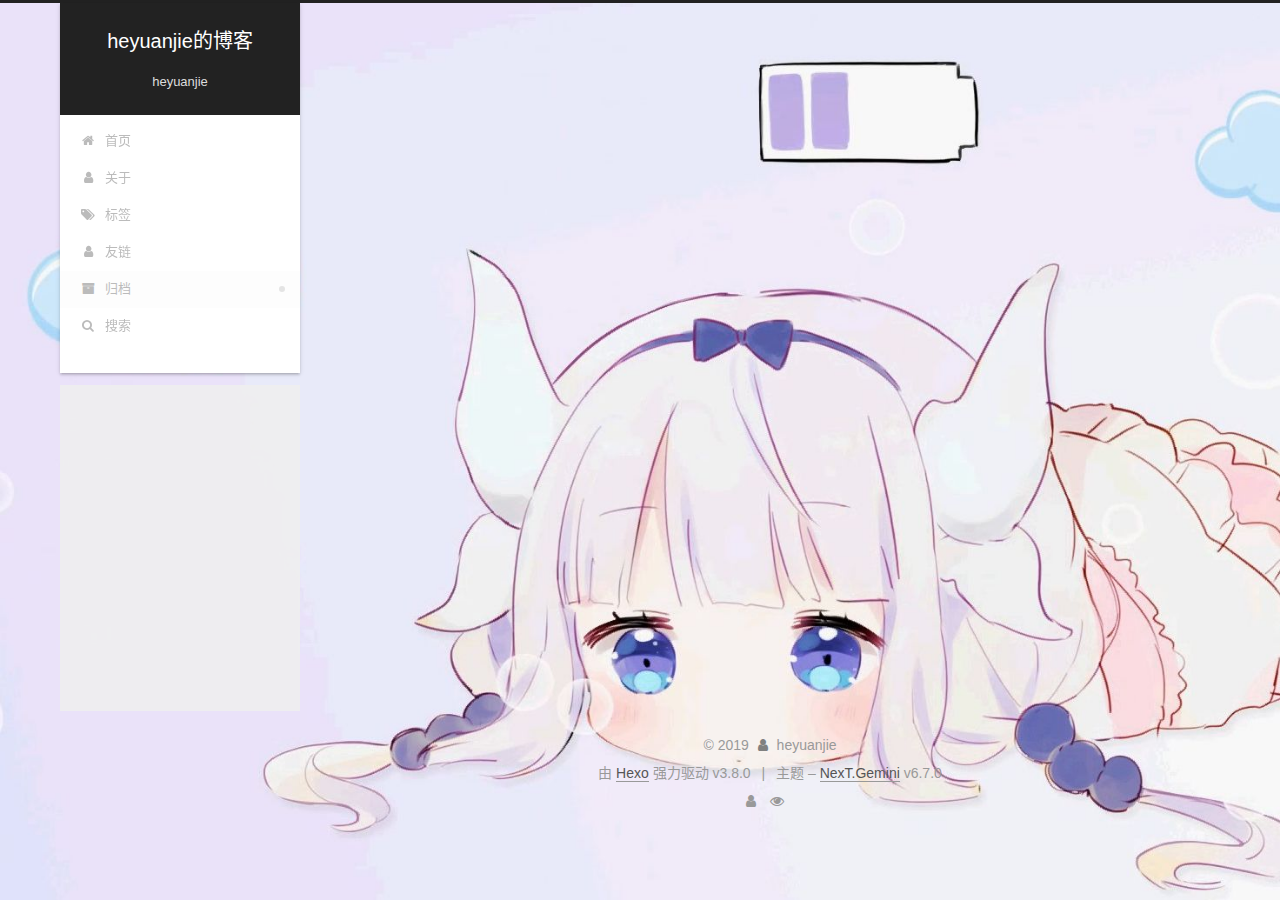
==== archives/index.html @ 7e14db11 "Site updated: 2019-04-03 15:08:35" ====
<!DOCTYPE html>












  


<html class="theme-next gemini use-motion" lang="zh-CN">
<head><meta name="generator" content="Hexo 3.8.0">
  <meta charset="UTF-8">
<meta http-equiv="X-UA-Compatible" content="IE=edge">
<meta name="viewport" content="width=device-width, initial-scale=1, maximum-scale=2">
<meta name="theme-color" content="#222">


























<link rel="stylesheet" href="/lib/font-awesome/css/font-awesome.min.css?v=4.6.2">

<link rel="stylesheet" href="/css/main.css?v=6.7.0">


  <link rel="apple-touch-icon" sizes="180x180" href="/images/apple-touch-icon-next.png?v=6.7.0">


  <link rel="icon" type="image/png" sizes="32x32" href="/images/39.jpg?v=6.7.0">


  <link rel="icon" type="image/png" sizes="16x16" href="/images/39.jpg?v=6.7.0">


  <link rel="mask-icon" href="/images/logo.svg?v=6.7.0" color="#222">







<script id="hexo.configurations">
  var NexT = window.NexT || {};
  var CONFIG = {
    root: '/',
    scheme: 'Gemini',
    version: '6.7.0',
    sidebar: {"position":"left","display":"post","offset":12,"b2t":true,"scrollpercent":true,"onmobile":false},
    fancybox: false,
    fastclick: false,
    lazyload: false,
    tabs: true,
    motion: {"enable":true,"async":false,"transition":{"post_block":"fadeIn","post_header":"slideDownIn","post_body":"slideDownIn","coll_header":"slideLeftIn","sidebar":"slideUpIn"}},
    algolia: {
      applicationID: '',
      apiKey: '',
      indexName: '',
      hits: {"per_page":10},
      labels: {"input_placeholder":"Search for Posts","hits_empty":"We didn't find any results for the search: ${query}","hits_stats":"${hits} results found in ${time} ms"}
    }
  };
</script>


  




  <meta property="og:type" content="website">
<meta property="og:title" content="heyuanjie的博客">
<meta property="og:url" content="http://yoursite.com/archives/index.html">
<meta property="og:site_name" content="heyuanjie的博客">
<meta property="og:locale" content="zh-CN">
<meta name="twitter:card" content="summary">
<meta name="twitter:title" content="heyuanjie的博客">






  <link rel="canonical" href="http://yoursite.com/archives/">



<script id="page.configurations">
  CONFIG.page = {
    sidebar: "",
  };
</script>

  <title>归档 | heyuanjie的博客</title>
  












  <noscript>
  <style>
  .use-motion .motion-element,
  .use-motion .brand,
  .use-motion .menu-item,
  .sidebar-inner,
  .use-motion .post-block,
  .use-motion .pagination,
  .use-motion .comments,
  .use-motion .post-header,
  .use-motion .post-body,
  .use-motion .collection-title { opacity: initial; }

  .use-motion .logo,
  .use-motion .site-title,
  .use-motion .site-subtitle {
    opacity: initial;
    top: initial;
  }

  .use-motion .logo-line-before i { left: initial; }
  .use-motion .logo-line-after i { right: initial; }
  </style>
</noscript>

</head>

<body itemscope itemtype="http://schema.org/WebPage" lang="zh-CN">

  
  
    
  

  <div class="container sidebar-position-left page-archive">
    <div class="headband"></div>

    <header id="header" class="header" itemscope itemtype="http://schema.org/WPHeader">
      <div class="header-inner"><div class="site-brand-wrapper">
  <div class="site-meta">
    

    <div class="custom-logo-site-title">
      <a href="/" class="brand" rel="start">
        <span class="logo-line-before"><i></i></span>
        <span class="site-title">heyuanjie的博客</span>
        <span class="logo-line-after"><i></i></span>
      </a>
    </div>
    
      
        <p class="site-subtitle">heyuanjie</p>
      
    
    
  </div>

  <div class="site-nav-toggle">
    <button aria-label="切换导航栏">
      <span class="btn-bar"></span>
      <span class="btn-bar"></span>
      <span class="btn-bar"></span>
    </button>
  </div>
</div>



<nav class="site-nav">
  
    <ul id="menu" class="menu">
      
        
        
        
          
          <li class="menu-item menu-item-home">

    
    
    
      
    

    

    <a href="/" rel="section"><i class="menu-item-icon fa fa-fw fa-home"></i> <br>首页</a>

  </li>
        
        
        
          
          <li class="menu-item menu-item-about">

    
    
    
      
    

    

    <a href="/about/" rel="section"><i class="menu-item-icon fa fa-fw fa-user"></i> <br>关于</a>

  </li>
        
        
        
          
          <li class="menu-item menu-item-tags">

    
    
    
      
    

    

    <a href="/tags/" rel="section"><i class="menu-item-icon fa fa-fw fa-tags"></i> <br>标签</a>

  </li>
        
        
        
          
          <li class="menu-item menu-item-友链">

    
    
    
      
    

    

    <a href="/friends/" rel="section"><i class="menu-item-icon fa fa-fw fa-user"></i> <br>友链</a>

  </li>
        
        
        
          
          <li class="menu-item menu-item-archives menu-item-active">

    
    
    
      
    

    

    <a href="/archives/" rel="section"><i class="menu-item-icon fa fa-fw fa-archive"></i> <br>归档</a>

  </li>

      
      
        <li class="menu-item menu-item-search">
          
            <a href="javascript:;" class="popup-trigger">
          
            
              <i class="menu-item-icon fa fa-search fa-fw"></i> <br>搜索</a>
        </li>
      
    </ul>
  

  

  
    <div class="site-search">
      
  <div class="popup search-popup local-search-popup">
  <div class="local-search-header clearfix">
    <span class="search-icon">
      <i class="fa fa-search"></i>
    </span>
    <span class="popup-btn-close">
      <i class="fa fa-times-circle"></i>
    </span>
    <div class="local-search-input-wrapper">
      <input autocomplete="off" placeholder="搜索..." spellcheck="false" type="text" id="local-search-input">
    </div>
  </div>
  <div id="local-search-result"></div>
</div>



    </div>
  
</nav>



  



</div>
    </header>

    


    <main id="main" class="main">
      <div class="main-inner">
        <div class="content-wrap">
          
            

    
    
      
      
    
      
      
    
      
      
    
      
      
    
      
      
    
    

  


          
          <div id="content" class="content">
            

  
  
  
  <div class="post-block archive">
    <div id="posts" class="posts-collapse">
      <span class="archive-move-on"></span>

      
      <span class="archive-page-counter">
        
        
        
          
        
        嗯..! 目前共计 1 篇日志。 继续努力。
      </span>
      

      

        
        
        

        
          
          <div class="collection-title">
            <h1 class="archive-year" id="archive-year-2019">2019</h1>
          </div>
        
        

        

  <article class="post post-type-normal" itemscope itemtype="http://schema.org/Article">
    <header class="post-header">

      <h2 class="post-title">
        
          <a class="post-title-link" href="/2019/04/03/洛谷P1357花园/" itemprop="url">
            
              <span itemprop="name">洛谷P1357花园</span>
            
          </a>
        
      </h2>

      <div class="post-meta">
        <time class="post-time" itemprop="dateCreated" datetime="2019-04-03T14:45:30+08:00" content="2019-04-03">
          04-03
        </time>
      </div>

    </header>
  </article>



      

    </div>
  </div>
  
  
  

  



          </div>
          

        </div>
        
          
  
  <div class="sidebar-toggle">
    <div class="sidebar-toggle-line-wrap">
      <span class="sidebar-toggle-line sidebar-toggle-line-first"></span>
      <span class="sidebar-toggle-line sidebar-toggle-line-middle"></span>
      <span class="sidebar-toggle-line sidebar-toggle-line-last"></span>
    </div>
  </div>

  <aside id="sidebar" class="sidebar">
    
    <div class="sidebar-inner">

      

      

      <div class="site-overview-wrap sidebar-panel sidebar-panel-active">
        <div class="site-overview">
          <div class="site-author motion-element" itemprop="author" itemscope itemtype="http://schema.org/Person">
            
              <img class="site-author-image" itemprop="image" src="/images/39.jpg" alt="heyuanjie">
            
              <p class="site-author-name" itemprop="name">heyuanjie</p>
              <p class="site-description motion-element" itemprop="description"></p>
          </div>

          
            <nav class="site-state motion-element">
              
                <div class="site-state-item site-state-posts">
                
                  <a href="/archives/">
                
                    <span class="site-state-item-count">1</span>
                    <span class="site-state-item-name">日志</span>
                  </a>
                </div>
              

              

              
            </nav>
          

          

          
            <div class="links-of-author motion-element">
              
                <span class="links-of-author-item">
                  
                  
                    
                  
                  
                    
                  
                  <a href="https://github.com/heyuanjie" title="GitHub &rarr; https://github.com/heyuanjie" rel="noopener" target="_blank"><i class="fa fa-fw fa-github"></i>GitHub</a>
                </span>
              
                <span class="links-of-author-item">
                  
                  
                    
                  
                  
                    
                  
                  <a href="https://www.luogu.org/space/show?uid=54260" title="luogu &rarr; https://www.luogu.org/space/show?uid=54260" rel="noopener" target="_blank"><i class="fa fa-fw fa-globe"></i>luogu</a>
                </span>
              
            </div>
          

          

          
          

          
            
          
          

        </div>
      </div>

      

      
        <div class="back-to-top">
          <i class="fa fa-arrow-up"></i>
          
            <span id="scrollpercent"><span>0</span>%</span>
          
        </div>
      

    </div>
  </aside>


        
      </div>
    </main>

    <footer id="footer" class="footer">
      <div class="footer-inner">
        <div class="copyright">&copy; <span itemprop="copyrightYear">2019</span>
  <span class="with-love" id="animate">
    <i class="fa fa-user"></i>
  </span>
  <span class="author" itemprop="copyrightHolder">heyuanjie</span>

  

  
</div>


  <div class="powered-by">由 <a href="https://hexo.io" class="theme-link" rel="noopener" target="_blank">Hexo</a> 强力驱动 v3.8.0</div>



  <span class="post-meta-divider">|</span>



  <div class="theme-info">主题 – <a href="https://theme-next.org" class="theme-link" rel="noopener" target="_blank">NexT.Gemini</a> v6.7.0</div>




        
<div class="busuanzi-count">
  <script async src="https://busuanzi.ibruce.info/busuanzi/2.3/busuanzi.pure.mini.js"></script>

  
    <span class="site-uv" title="总访客量">
      <i class="fa fa-user"></i>
      <span class="busuanzi-value" id="busuanzi_value_site_uv"></span>
    </span>
  

  
    <span class="site-pv" title="总访问量">
      <i class="fa fa-eye"></i>
      <span class="busuanzi-value" id="busuanzi_value_site_pv"></span>
    </span>
  
</div>









        
      </div>
    </footer>

    

    

    

    
  </div>

  

<script>
  if (Object.prototype.toString.call(window.Promise) !== '[object Function]') {
    window.Promise = null;
  }
</script>


























  
  <script src="/lib/jquery/index.js?v=2.1.3"></script>

  
  <script src="/lib/velocity/velocity.min.js?v=1.2.1"></script>

  
  <script src="/lib/velocity/velocity.ui.min.js?v=1.2.1"></script>


  


  <script src="/js/src/utils.js?v=6.7.0"></script>

  <script src="/js/src/motion.js?v=6.7.0"></script>



  
  


  <script src="/js/src/affix.js?v=6.7.0"></script>

  <script src="/js/src/schemes/pisces.js?v=6.7.0"></script>



  

  


  <script src="/js/src/bootstrap.js?v=6.7.0"></script>



  



  











  

  <script>
    // Popup Window;
    var isfetched = false;
    var isXml = true;
    // Search DB path;
    var search_path = "search.xml";
    if (search_path.length === 0) {
      search_path = "search.xml";
    } else if (/json$/i.test(search_path)) {
      isXml = false;
    }
    var path = "/" + search_path;
    // monitor main search box;

    var onPopupClose = function (e) {
      $('.popup').hide();
      $('#local-search-input').val('');
      $('.search-result-list').remove();
      $('#no-result').remove();
      $(".local-search-pop-overlay").remove();
      $('body').css('overflow', '');
    }

    function proceedsearch() {
      $("body")
        .append('<div class="search-popup-overlay local-search-pop-overlay"></div>')
        .css('overflow', 'hidden');
      $('.search-popup-overlay').click(onPopupClose);
      $('.popup').toggle();
      var $localSearchInput = $('#local-search-input');
      $localSearchInput.attr("autocapitalize", "none");
      $localSearchInput.attr("autocorrect", "off");
      $localSearchInput.focus();
    }

    // search function;
    var searchFunc = function(path, search_id, content_id) {
      'use strict';

      // start loading animation
      $("body")
        .append('<div class="search-popup-overlay local-search-pop-overlay">' +
          '<div id="search-loading-icon">' +
          '<i class="fa fa-spinner fa-pulse fa-5x fa-fw"></i>' +
          '</div>' +
          '</div>')
        .css('overflow', 'hidden');
      $("#search-loading-icon").css('margin', '20% auto 0 auto').css('text-align', 'center');

      

      $.ajax({
        url: path,
        dataType: isXml ? "xml" : "json",
        async: true,
        success: function(res) {
          // get the contents from search data
          isfetched = true;
          $('.popup').detach().appendTo('.header-inner');
          var datas = isXml ? $("entry", res).map(function() {
            return {
              title: $("title", this).text(),
              content: $("content",this).text(),
              url: $("url" , this).text()
            };
          }).get() : res;
          var input = document.getElementById(search_id);
          var resultContent = document.getElementById(content_id);
          var inputEventFunction = function() {
            var searchText = input.value.trim().toLowerCase();
            var keywords = searchText.split(/[\s\-]+/);
            if (keywords.length > 1) {
              keywords.push(searchText);
            }
            var resultItems = [];
            if (searchText.length > 0) {
              // perform local searching
              datas.forEach(function(data) {
                var isMatch = false;
                var hitCount = 0;
                var searchTextCount = 0;
                var title = data.title.trim();
                var titleInLowerCase = title.toLowerCase();
                var content = data.content.trim().replace(/<[^>]+>/g,"");
                
                var contentInLowerCase = content.toLowerCase();
                var articleUrl = decodeURIComponent(data.url).replace(/\/{2,}/g, '/');
                var indexOfTitle = [];
                var indexOfContent = [];
                // only match articles with not empty titles
                if(title != '') {
                  keywords.forEach(function(keyword) {
                    function getIndexByWord(word, text, caseSensitive) {
                      var wordLen = word.length;
                      if (wordLen === 0) {
                        return [];
                      }
                      var startPosition = 0, position = [], index = [];
                      if (!caseSensitive) {
                        text = text.toLowerCase();
                        word = word.toLowerCase();
                      }
                      while ((position = text.indexOf(word, startPosition)) > -1) {
                        index.push({position: position, word: word});
                        startPosition = position + wordLen;
                      }
                      return index;
                    }

                    indexOfTitle = indexOfTitle.concat(getIndexByWord(keyword, titleInLowerCase, false));
                    indexOfContent = indexOfContent.concat(getIndexByWord(keyword, contentInLowerCase, false));
                  });
                  if (indexOfTitle.length > 0 || indexOfContent.length > 0) {
                    isMatch = true;
                    hitCount = indexOfTitle.length + indexOfContent.length;
                  }
                }

                // show search results

                if (isMatch) {
                  // sort index by position of keyword

                  [indexOfTitle, indexOfContent].forEach(function (index) {
                    index.sort(function (itemLeft, itemRight) {
                      if (itemRight.position !== itemLeft.position) {
                        return itemRight.position - itemLeft.position;
                      } else {
                        return itemLeft.word.length - itemRight.word.length;
                      }
                    });
                  });

                  // merge hits into slices

                  function mergeIntoSlice(text, start, end, index) {
                    var item = index[index.length - 1];
                    var position = item.position;
                    var word = item.word;
                    var hits = [];
                    var searchTextCountInSlice = 0;
                    while (position + word.length <= end && index.length != 0) {
                      if (word === searchText) {
                        searchTextCountInSlice++;
                      }
                      hits.push({position: position, length: word.length});
                      var wordEnd = position + word.length;

                      // move to next position of hit

                      index.pop();
                      while (index.length != 0) {
                        item = index[index.length - 1];
                        position = item.position;
                        word = item.word;
                        if (wordEnd > position) {
                          index.pop();
                        } else {
                          break;
                        }
                      }
                    }
                    searchTextCount += searchTextCountInSlice;
                    return {
                      hits: hits,
                      start: start,
                      end: end,
                      searchTextCount: searchTextCountInSlice
                    };
                  }

                  var slicesOfTitle = [];
                  if (indexOfTitle.length != 0) {
                    slicesOfTitle.push(mergeIntoSlice(title, 0, title.length, indexOfTitle));
                  }

                  var slicesOfContent = [];
                  while (indexOfContent.length != 0) {
                    var item = indexOfContent[indexOfContent.length - 1];
                    var position = item.position;
                    var word = item.word;
                    // cut out 100 characters
                    var start = position - 20;
                    var end = position + 80;
                    if(start < 0){
                      start = 0;
                    }
                    if (end < position + word.length) {
                      end = position + word.length;
                    }
                    if(end > content.length){
                      end = content.length;
                    }
                    slicesOfContent.push(mergeIntoSlice(content, start, end, indexOfContent));
                  }

                  // sort slices in content by search text's count and hits' count

                  slicesOfContent.sort(function (sliceLeft, sliceRight) {
                    if (sliceLeft.searchTextCount !== sliceRight.searchTextCount) {
                      return sliceRight.searchTextCount - sliceLeft.searchTextCount;
                    } else if (sliceLeft.hits.length !== sliceRight.hits.length) {
                      return sliceRight.hits.length - sliceLeft.hits.length;
                    } else {
                      return sliceLeft.start - sliceRight.start;
                    }
                  });

                  // select top N slices in content

                  var upperBound = parseInt('1');
                  if (upperBound >= 0) {
                    slicesOfContent = slicesOfContent.slice(0, upperBound);
                  }

                  // highlight title and content

                  function highlightKeyword(text, slice) {
                    var result = '';
                    var prevEnd = slice.start;
                    slice.hits.forEach(function (hit) {
                      result += text.substring(prevEnd, hit.position);
                      var end = hit.position + hit.length;
                      result += '<b class="search-keyword">' + text.substring(hit.position, end) + '</b>';
                      prevEnd = end;
                    });
                    result += text.substring(prevEnd, slice.end);
                    return result;
                  }

                  var resultItem = '';

                  if (slicesOfTitle.length != 0) {
                    resultItem += "<li><a href='" + articleUrl + "' class='search-result-title'>" + highlightKeyword(title, slicesOfTitle[0]) + "</a>";
                  } else {
                    resultItem += "<li><a href='" + articleUrl + "' class='search-result-title'>" + title + "</a>";
                  }

                  slicesOfContent.forEach(function (slice) {
                    resultItem += "<a href='" + articleUrl + "'>" +
                      "<p class=\"search-result\">" + highlightKeyword(content, slice) +
                      "...</p>" + "</a>";
                  });

                  resultItem += "</li>";
                  resultItems.push({
                    item: resultItem,
                    searchTextCount: searchTextCount,
                    hitCount: hitCount,
                    id: resultItems.length
                  });
                }
              })
            };
            if (keywords.length === 1 && keywords[0] === "") {
              resultContent.innerHTML = '<div id="no-result"><i class="fa fa-search fa-5x"></i></div>'
            } else if (resultItems.length === 0) {
              resultContent.innerHTML = '<div id="no-result"><i class="fa fa-frown-o fa-5x"></i></div>'
            } else {
              resultItems.sort(function (resultLeft, resultRight) {
                if (resultLeft.searchTextCount !== resultRight.searchTextCount) {
                  return resultRight.searchTextCount - resultLeft.searchTextCount;
                } else if (resultLeft.hitCount !== resultRight.hitCount) {
                  return resultRight.hitCount - resultLeft.hitCount;
                } else {
                  return resultRight.id - resultLeft.id;
                }
              });
              var searchResultList = '<ul class=\"search-result-list\">';
              resultItems.forEach(function (result) {
                searchResultList += result.item;
              })
              searchResultList += "</ul>";
              resultContent.innerHTML = searchResultList;
            }
          }

          if ('auto' === 'auto') {
            input.addEventListener('input', inputEventFunction);
          } else {
            $('.search-icon').click(inputEventFunction);
            input.addEventListener('keypress', function (event) {
              if (event.keyCode === 13) {
                inputEventFunction();
              }
            });
          }

          // remove loading animation
          $(".local-search-pop-overlay").remove();
          $('body').css('overflow', '');

          proceedsearch();
        }
      });
    }

    // handle and trigger popup window;
    $('.popup-trigger').click(function(e) {
      e.stopPropagation();
      if (isfetched === false) {
        searchFunc(path, 'local-search-input', 'local-search-result');
      } else {
        proceedsearch();
      };
    });

    $('.popup-btn-close').click(onPopupClose);
    $('.popup').click(function(e){
      e.stopPropagation();
    });
    $(document).on('keyup', function (event) {
      var shouldDismissSearchPopup = event.which === 27 &&
        $('.search-popup').is(':visible');
      if (shouldDismissSearchPopup) {
        onPopupClose();
      }
    });
  </script>





  

  

  

  

  
  

  
  

  


  

  

  

  

  

  

  

  

</body>
</html>
---- css/main.css ----
/* normalize.css v3.0.2 | MIT License | git.io/normalize */
html {
  font-family: sans-serif; /* 1 */
  -ms-text-size-adjust: 100%; /* 2 */
  -webkit-text-size-adjust: 100%; /* 2 */
}
body {
  margin: 0;
}
article,
aside,
details,
figcaption,
figure,
footer,
header,
hgroup,
main,
menu,
nav,
section,
summary {
  display: block;
}
audio,
canvas,
progress,
video {
  display: inline-block; /* 1 */
  vertical-align: baseline; /* 2 */
}
audio:not([controls]) {
  display: none;
  height: 0;
}
[hidden],
template {
  display: none;
}
a {
  background-color: transparent;
}
a:active,
a:hover {
  outline: 0;
}
abbr[title] {
  border-bottom: 1px dotted;
}
b,
strong {
  font-weight: bold;
}
dfn {
  font-style: italic;
}
h1 {
  font-size: 2em;
  margin: 0.67em 0;
}
mark {
  background: #ff0;
  color: #000;
}
small {
  font-size: 80%;
}
sub,
sup {
  font-size: 75%;
  line-height: 0;
  position: relative;
  vertical-align: baseline;
}
sup {
  top: -0.5em;
}
sub {
  bottom: -0.25em;
}
img {
  border: 0;
}
svg:not(:root) {
  overflow: hidden;
}
figure {
  margin: 1em 40px;
}
hr {
  -moz-box-sizing: content-box;
  box-sizing: content-box;
  height: 0;
}
pre {
  overflow: auto;
}
code,
kbd,
pre,
samp {
  font-family: monospace, monospace;
  font-size: 1em;
}
button,
input,
optgroup,
select,
textarea {
  color: inherit; /* 1 */
  font: inherit; /* 2 */
  margin: 0; /* 3 */
}
button {
  overflow: visible;
}
button,
select {
  text-transform: none;
}
button,
html input[type="button"],
input[type="reset"],
input[type="submit"] {
  -webkit-appearance: button; /* 2 */
  cursor: pointer; /* 3 */
}
button[disabled],
html input[disabled] {
  cursor: default;
}
button::-moz-focus-inner,
input::-moz-focus-inner {
  border: 0;
  padding: 0;
}
input {
  line-height: normal;
}
input[type="checkbox"],
input[type="radio"] {
  box-sizing: border-box; /* 1 */
  padding: 0; /* 2 */
}
input[type="number"]::-webkit-inner-spin-button,
input[type="number"]::-webkit-outer-spin-button {
  height: auto;
}
input[type="search"] {
  -webkit-appearance: textfield; /* 1 */
  -moz-box-sizing: content-box;
  -webkit-box-sizing: content-box; /* 2 */
  box-sizing: content-box;
}
input[type="search"]::-webkit-search-cancel-button,
input[type="search"]::-webkit-search-decoration {
  -webkit-appearance: none;
}
fieldset {
  border: 1px solid #c0c0c0;
  margin: 0 2px;
  padding: 0.35em 0.625em 0.75em;
}
legend {
  border: 0; /* 1 */
  padding: 0; /* 2 */
}
textarea {
  overflow: auto;
}
optgroup {
  font-weight: bold;
}
table {
  border-collapse: collapse;
  border-spacing: 0;
}
td,
th {
  padding: 0;
}
::selection {
  background: #262a30;
  color: #fff;
}
body {
  position: relative;
  font-family: 'Lato', "PingFang SC", "Microsoft YaHei", sans-serif;
  font-size: 14px;
  line-height: 2;
  color: #555;
  background: #eee;
}
@media (max-width: 767px) {
  body {
    padding-right: 0 !important;
  }
}
@media (min-width: 768px) and (max-width: 991px) {
  body {
    padding-right: 0 !important;
  }
}
@media (min-width: 1200px) {
  body {
    font-size: 16px;
  }
}
h1,
h2,
h3,
h4,
h5,
h6 {
  margin: 0;
  padding: 0;
  font-weight: bold;
  line-height: 1.5;
  font-family: 'Lato', "PingFang SC", "Microsoft YaHei", sans-serif;
}
h1,
h2,
h3,
h4,
h5,
h6 {
  margin: 20px 0 15px;
}
h1 {
  font-size: 22px;
}
h1 code {
  font-size: 22px;
}
@media (max-width: 767px) {
  h1 {
    font-size: 18px;
  }
  h1 code {
    font-size: 18px;
  }
}
h2 {
  font-size: 20px;
}
h2 code {
  font-size: 20px;
}
@media (max-width: 767px) {
  h2 {
    font-size: 16px;
  }
  h2 code {
    font-size: 16px;
  }
}
h3 {
  font-size: 18px;
}
h3 code {
  font-size: 18px;
}
@media (max-width: 767px) {
  h3 {
    font-size: 14px;
  }
  h3 code {
    font-size: 14px;
  }
}
h4 {
  font-size: 16px;
}
h4 code {
  font-size: 16px;
}
@media (max-width: 767px) {
  h4 {
    font-size: 12px;
  }
  h4 code {
    font-size: 12px;
  }
}
h5 {
  font-size: 14px;
}
h5 code {
  font-size: 14px;
}
@media (max-width: 767px) {
  h5 {
    font-size: 10px;
  }
  h5 code {
    font-size: 10px;
  }
}
h6 {
  font-size: 12px;
}
h6 code {
  font-size: 12px;
}
@media (max-width: 767px) {
  h6 {
    font-size: 8px;
  }
  h6 code {
    font-size: 8px;
  }
}
p {
  margin: 0 0 20px 0;
}
a,
span.exturl {
  overflow-wrap: break-word;
  word-wrap: break-word;
  background-color: transparent;
  color: #555;
  text-decoration: none;
  outline: none;
  border-bottom: 1px solid #999;
  cursor: pointer;
}
a:hover,
span.exturl:hover {
  color: #222;
  border-bottom-color: #222;
}
blockquote {
  margin: 0;
  padding: 0;
}
img {
  display: block;
  margin: auto;
  max-width: 100%;
  height: auto;
}
hr {
  margin: 40px 0;
  height: 3px;
  border: none;
  background-color: #ddd;
  background-image: repeating-linear-gradient(-45deg, #fff, #fff 4px, transparent 4px, transparent 8px);
}
blockquote {
  padding: 0 15px;
  color: #666;
  border-left: 4px solid #ddd;
}
blockquote cite::before {
  content: "-";
  padding: 0 5px;
}
dt {
  font-weight: 700;
}
dd {
  margin: 0;
  padding: 0;
}
kbd {
  border: 1px solid #ccc;
  border-radius: 0.2em;
  box-shadow: 0.1em 0.1em 0.2em rgba(0,0,0,0.1);
  background-color: #f9f9f9;
  font-family: inherit;
  background-image: -webkit-linear-gradient(top, #eee, #fff, #eee);
  padding: 0.1em 0.3em;
  white-space: nowrap;
}
.text-left {
  text-align: left;
}
.text-center {
  text-align: center;
}
.text-right {
  text-align: right;
}
.text-justify {
  text-align: justify;
}
.text-nowrap {
  white-space: nowrap;
}
.text-lowercase {
  text-transform: lowercase;
}
.text-uppercase {
  text-transform: uppercase;
}
.text-capitalize {
  text-transform: capitalize;
}
.center-block {
  display: block;
  margin-left: auto;
  margin-right: auto;
}
.clearfix:before,
.clearfix:after {
  content: " ";
  display: table;
}
.clearfix:after {
  clear: both;
}
.pullquote {
  width: 45%;
}
.pullquote.left {
  float: left;
  margin-left: 5px;
  margin-right: 10px;
}
.pullquote.right {
  float: right;
  margin-left: 10px;
  margin-right: 5px;
}
.affix.affix.affix {
  position: fixed;
}
.translation {
  margin-top: -20px;
  font-size: 14px;
  color: #999;
}
.scrollbar-measure {
  width: 100px;
  height: 100px;
  overflow: scroll;
  position: absolute;
  top: -9999px;
}
.use-motion .motion-element {
  opacity: 0;
}
table {
  margin: 20px 0;
  width: 100%;
  border-collapse: collapse;
  border-spacing: 0;
  border: 1px solid #ddd;
  font-size: 14px;
  word-break: break-all;
}
table>tbody>tr:nth-of-type(odd) {
  background-color: #f9f9f9;
}
table>tbody>tr:hover {
  background-color: #f5f5f5;
}
caption,
th,
td {
  padding: 8px;
  text-align: left;
  vertical-align: middle;
  font-weight: normal;
}
th,
td {
  border-bottom: 3px solid #ddd;
  border-right: 1px solid #eee;
}
th {
  padding-bottom: 10px;
  font-weight: 700;
}
td {
  border-bottom-width: 1px;
}
html,
body {
  height: 100%;
}
.container {
  position: relative;
  min-height: 100%;
}
.header-inner {
  margin: 0 auto;
  padding: 100px 0 70px;
  width: calc(100% - 20px);
}
@media (min-width: 1200px) {
  .container .header-inner {
    width: 1160px;
  }
}
@media (min-width: 1600px) {
  .container .header-inner {
    width: 73%;
  }
}
.main-inner {
  margin: 0 auto;
  width: calc(100% - 20px);
}
@media (min-width: 1200px) {
  .container .main-inner {
    width: 1160px;
  }
}
@media (min-width: 1600px) {
  .container .main-inner {
    width: 73%;
  }
}
.footer {
  padding: 20px 0;
}
.footer-inner {
  box-sizing: border-box;
  margin: 0px auto;
  width: calc(100% - 20px);
}
@media (min-width: 1200px) {
  .container .footer-inner {
    width: 1160px;
  }
}
@media (min-width: 1600px) {
  .container .footer-inner {
    width: 73%;
  }
}
pre,
.highlight {
  overflow: auto;
  margin: 20px 0;
  padding: 0;
  font-size: 14px;
  color: #4d4d4c;
  background: #f7f7f7;
  line-height: 1.6;
}
pre,
code {
  font-family: consolas, Menlo, "PingFang SC", "Microsoft YaHei", monospace;
}
code {
  overflow-wrap: break-word;
  word-wrap: break-word;
  padding: 2px 4px;
  color: #555;
  background: #eee;
  border-radius: 3px;
  font-size: 14px;
}
pre {
  padding: 10px;
}
pre code {
  padding: 0;
  color: #4d4d4c;
  background: none;
  text-shadow: none;
}
.highlight {
  border-radius: 1px;
}
.highlight pre {
  border: none;
  margin: 0;
  padding: 10px 0;
}
.highlight table {
  margin: 0;
  width: auto;
  border: none;
}
.highlight td {
  border: none;
  padding: 0;
}
.highlight figcaption {
  font-size: 1em;
  color: #4d4d4c;
  line-height: 1em;
  margin-bottom: 1em;
  margin: 0em;
  padding: 0.5em;
  background: #eee;
  border-bottom: 1px solid #e9e9e9;
}
.highlight figcaption:before,
.highlight figcaption:after {
  content: " ";
  display: table;
}
.highlight figcaption:after {
  clear: both;
}
.highlight figcaption a {
  float: right;
  color: #4d4d4c;
}
.highlight figcaption a:hover {
  border-bottom-color: #4d4d4c;
}
.highlight .gutter pre {
  padding-left: 10px;
  padding-right: 10px;
  color: #869194;
  text-align: right;
  background-color: #eff2f3;
}
.highlight .code pre {
  width: 100%;
  padding-left: 10px;
  padding-right: 10px;
  background-color: #f7f7f7;
}
.highlight .line {
  height: 20px;
}
.gutter {
  -webkit-user-select: none;
  -moz-user-select: none;
  -ms-user-select: none;
  user-select: none;
}
.gist table {
  width: auto;
}
.gist table td {
  border: none;
}
pre .deletion {
  background: #fdd;
}
pre .addition {
  background: #dfd;
}
pre .meta {
  color: #8959a8;
}
pre .comment {
  color: #8e908c;
}
pre .variable,
pre .attribute,
pre .tag,
pre .name,
pre .regexp,
pre .ruby .constant,
pre .xml .tag .title,
pre .xml .pi,
pre .xml .doctype,
pre .html .doctype,
pre .css .id,
pre .css .class,
pre .css .pseudo {
  color: #c82829;
}
pre .number,
pre .preprocessor,
pre .built_in,
pre .builtin-name,
pre .literal,
pre .params,
pre .constant,
pre .command {
  color: #f5871f;
}
pre .ruby .class .title,
pre .css .rules .attribute,
pre .string,
pre .symbol,
pre .value,
pre .inheritance,
pre .header,
pre .ruby .symbol,
pre .xml .cdata,
pre .special,
pre .formula {
  color: #718c00;
}
pre .title,
pre .css .hexcolor {
  color: #3e999f;
}
pre .function,
pre .python .decorator,
pre .python .title,
pre .ruby .function .title,
pre .ruby .title .keyword,
pre .perl .sub,
pre .javascript .title,
pre .coffeescript .title {
  color: #4271ae;
}
pre .keyword,
pre .javascript .function {
  color: #8959a8;
}
.posts-expand .post-body img.full-image {
  border: none;
}
.blockquote-center,
.page-home .post-type-quote blockquote,
.page-post-detail .post-type-quote blockquote {
  position: relative;
  margin: 40px 0;
  padding: 0;
  border-left: none;
  text-align: center;
}
.blockquote-center::before,
.page-home .post-type-quote blockquote::before,
.page-post-detail .post-type-quote blockquote::before,
.blockquote-center::after,
.page-home .post-type-quote blockquote::after,
.page-post-detail .post-type-quote blockquote::after {
  position: absolute;
  content: ' ';
  display: block;
  width: 100%;
  height: 24px;
  opacity: 0.2;
  background-repeat: no-repeat;
  background-position: 0 -6px;
  background-size: 22px 22px;
}
.blockquote-center::before,
.page-home .post-type-quote blockquote::before,
.page-post-detail .post-type-quote blockquote::before {
  top: -20px;
  background-image: url("../images/quote-l.svg");
  border-top: 1px solid #ccc;
}
.blockquote-center::after,
.page-home .post-type-quote blockquote::after,
.page-post-detail .post-type-quote blockquote::after {
  bottom: -20px;
  background-image: url("../images/quote-r.svg");
  border-bottom: 1px solid #ccc;
  background-position: 100% 8px;
}
.blockquote-center p,
.page-home .post-type-quote blockquote p,
.page-post-detail .post-type-quote blockquote p,
.blockquote-center div,
.page-home .post-type-quote blockquote div,
.page-post-detail .post-type-quote blockquote div {
  text-align: center;
}
.post .post-body .group-picture img {
  box-sizing: border-box;
  padding: 0 3px;
  border: none;
}
.post .group-picture-row {
  overflow: hidden;
  margin-top: 6px;
}
.post .group-picture-row:first-child {
  margin-top: 0;
}
.post .group-picture-column {
  float: left;
}
.page-post-detail .post-body .group-picture-column {
  float: none;
  margin-top: 10px;
  width: auto !important;
}
.page-post-detail .post-body .group-picture-column img {
  margin: 0 auto;
}
.page-archive .group-picture-container {
  overflow: hidden;
}
.page-archive .group-picture-row {
  float: left;
}
.page-archive .group-picture-row:first-child {
  margin-top: 6px;
}
.page-archive .group-picture-column {
  max-width: 150px;
  max-height: 150px;
}
.post-body .note {
  position: relative;
  padding: 15px;
  margin-bottom: 20px;
  border: 1px solid #eee;
  border-left-width: 5px;
  border-radius: 3px;
}
.post-body .note h2,
.post-body .note h3,
.post-body .note h4,
.post-body .note h5,
.post-body .note h6 {
  margin-top: 0;
  margin-bottom: 0;
  border-bottom: initial;
  padding-top: 0 !important;
}
.post-body .note p:first-child,
.post-body .note ul:first-child,
.post-body .note ol:first-child,
.post-body .note table:first-child,
.post-body .note pre:first-child,
.post-body .note blockquote:first-child {
  margin-top: 0;
}
.post-body .note p:last-child,
.post-body .note ul:last-child,
.post-body .note ol:last-child,
.post-body .note table:last-child,
.post-body .note pre:last-child,
.post-body .note blockquote:last-child {
  margin-bottom: 0;
}
.post-body .note.default {
  border-left-color: #777;
}
.post-body .note.default h2,
.post-body .note.default h3,
.post-body .note.default h4,
.post-body .note.default h5,
.post-body .note.default h6 {
  color: #777;
}
.post-body .note.primary {
  border-left-color: #6f42c1;
}
.post-body .note.primary h2,
.post-body .note.primary h3,
.post-body .note.primary h4,
.post-body .note.primary h5,
.post-body .note.primary h6 {
  color: #6f42c1;
}
.post-body .note.info {
  border-left-color: #428bca;
}
.post-body .note.info h2,
.post-body .note.info h3,
.post-body .note.info h4,
.post-body .note.info h5,
.post-body .note.info h6 {
  color: #428bca;
}
.post-body .note.success {
  border-left-color: #5cb85c;
}
.post-body .note.success h2,
.post-body .note.success h3,
.post-body .note.success h4,
.post-body .note.success h5,
.post-body .note.success h6 {
  color: #5cb85c;
}
.post-body .note.warning {
  border-left-color: #f0ad4e;
}
.post-body .note.warning h2,
.post-body .note.warning h3,
.post-body .note.warning h4,
.post-body .note.warning h5,
.post-body .note.warning h6 {
  color: #f0ad4e;
}
.post-body .note.danger {
  border-left-color: #d9534f;
}
.post-body .note.danger h2,
.post-body .note.danger h3,
.post-body .note.danger h4,
.post-body .note.danger h5,
.post-body .note.danger h6 {
  color: #d9534f;
}
.post-body .label {
  display: inline;
  padding: 0 2px;
  white-space: nowrap;
}
.post-body .label.default {
  background-color: #f0f0f0;
}
.post-body .label.primary {
  background-color: #efe6f7;
}
.post-body .label.info {
  background-color: #e5f2f8;
}
.post-body .label.success {
  background-color: #e7f4e9;
}
.post-body .label.warning {
  background-color: #fcf6e1;
}
.post-body .label.danger {
  background-color: #fae8eb;
}
.post-body .tabs {
  position: relative;
  display: block;
  margin-bottom: 20px;
  padding-top: 10px;
}
.post-body .tabs ul.nav-tabs {
  margin: 0;
  padding: 0;
  display: flex;
  margin-bottom: -1px;
}
@media (max-width: 413px) {
  .post-body .tabs ul.nav-tabs {
    display: block;
    margin-bottom: 5px;
  }
}
.post-body .tabs ul.nav-tabs li.tab {
  list-style-type: none !important;
  margin: 0 0.25em 0 0;
  border-top: 3px solid transparent;
  border-left: 1px solid transparent;
  border-right: 1px solid transparent;
}
@media (max-width: 413px) {
  .post-body .tabs ul.nav-tabs li.tab {
    margin: initial;
    border-top: 1px solid transparent;
    border-left: 3px solid transparent;
    border-right: 1px solid transparent;
    border-bottom: 1px solid transparent;
  }
}
.post-body .tabs ul.nav-tabs li.tab a {
  outline: 0;
  border-bottom: initial;
  display: block;
  line-height: 1.8em;
  padding: 0.25em 0.75em;
  transition-duration: 0.2s;
  transition-timing-function: ease-out;
  transition-delay: 0s;
}
.post-body .tabs ul.nav-tabs li.tab a i {
  width: 1.285714285714286em;
}
.post-body .tabs ul.nav-tabs li.tab.active {
  border-top: 3px solid #fc6423;
  border-left: 1px solid #ddd;
  border-right: 1px solid #ddd;
  background-color: #fff;
}
@media (max-width: 413px) {
  .post-body .tabs ul.nav-tabs li.tab.active {
    border-top: 1px solid #ddd;
    border-left: 3px solid #fc6423;
    border-right: 1px solid #ddd;
    border-bottom: 1px solid #ddd;
  }
}
.post-body .tabs ul.nav-tabs li.tab.active a {
  cursor: default;
  color: #555;
}
.post-body .tabs .tab-content {
  background-color: #fff;
}
.post-body .tabs .tab-content .tab-pane {
  border: 1px solid #ddd;
  padding: 20px 20px 0 20px;
}
.post-body .tabs .tab-content .tab-pane:not(.active) {
  display: none !important;
}
.post-body .tabs .tab-content .tab-pane.active {
  display: block !important;
}
.btn {
  display: inline-block;
  padding: 0 20px;
  font-size: 14px;
  color: #555;
  background: #fff;
  border: 2px solid #555;
  text-decoration: none;
  border-radius: 2px;
  transition-property: background-color;
  transition-duration: 0.2s;
  transition-timing-function: ease-in-out;
  transition-delay: 0s;
  line-height: 2;
}
.btn:hover {
  border-color: #222;
  color: #fff;
  background: #222;
}
.btn +.btn {
  margin: 0 0 8px 8px;
}
.btn .fa-fw {
  width: 1.285714285714286em;
  text-align: left;
}
.btn-bar {
  display: block;
  width: 22px;
  height: 2px;
  background: #555;
  border-radius: 1px;
}
.btn-bar+.btn-bar {
  margin-top: 4px;
}
.pagination {
  margin: 120px 0 40px;
  text-align: center;
  border-top: 1px solid #eee;
}
.page-number-basic,
.pagination .prev,
.pagination .next,
.pagination .page-number,
.pagination .space {
  display: inline-block;
  position: relative;
  top: -1px;
  margin: 0 10px;
  padding: 0 11px;
}
@media (max-width: 767px) {
  .page-number-basic,
  .pagination .prev,
  .pagination .next,
  .pagination .page-number,
  .pagination .space {
    margin: 0 5px;
  }
}
.pagination .prev,
.pagination .next,
.pagination .page-number {
  border-bottom: 0;
  border-top: 1px solid #eee;
  transition-property: border-color;
  transition-duration: 0.2s;
  transition-timing-function: ease-in-out;
  transition-delay: 0s;
}
.pagination .prev:hover,
.pagination .next:hover,
.pagination .page-number:hover {
  border-top-color: #222;
}
.pagination .space {
  padding: 0;
  margin: 0;
}
.pagination .prev {
  margin-left: 0;
}
.pagination .next {
  margin-right: 0;
}
.pagination .page-number.current {
  color: #fff;
  background: #ccc;
  border-top-color: #ccc;
}
@media (max-width: 767px) {
  .pagination {
    border-top: none;
  }
  .pagination .prev,
  .pagination .next,
  .pagination .page-number {
    margin-bottom: 10px;
    border-top: 0;
    border-bottom: 1px solid #eee;
    padding: 0 10px;
  }
  .pagination .prev:hover,
  .pagination .next:hover,
  .pagination .page-number:hover {
    border-bottom-color: #222;
  }
}
.comments {
  margin: 60px 20px 0;
}
.tag-cloud {
  text-align: center;
}
.tag-cloud a {
  display: inline-block;
  margin: 10px;
}
.back-to-top {
  visibility: hidden;
  margin: 8px -10px -20px;
  background: #eee;
  font-size: 12px;
  opacity: 0.6;
  cursor: pointer;
  text-align: center;
  -webkit-transform: translateZ(0);
}
.back-to-top:hover {
  opacity: 0.8;
}
@media (min-width: 768px) and (max-width: 991px) {
  .back-to-top {
    display: none !important;
  }
}
@media (max-width: 767px) {
  .back-to-top {
    display: none !important;
  }
}
.back-to-top.back-to-top-on {
  visibility: visible;
  transition-duration: 0.2s;
  transition-timing-function: ease-in-out;
  transition-delay: 0s;
}
.header {
  background: transparent;
}
.header-inner {
  position: relative;
}
.headband {
  height: 3px;
  background: #222;
}
.site-meta {
  margin: 0;
  text-align: center;
}
@media (max-width: 767px) {
  .site-meta {
    text-align: center;
  }
}
.brand {
  position: relative;
  display: inline-block;
  padding: 0 40px;
  color: #fff;
  background: #222;
  border-bottom: none;
}
.brand:hover {
  color: #fff;
}
.logo {
  display: inline-block;
  margin-right: 5px;
  line-height: 36px;
  vertical-align: top;
}
.site-title {
  display: inline-block;
  vertical-align: top;
  line-height: 36px;
  font-size: 20px;
  font-weight: normal;
  font-family: 'Lato', "PingFang SC", "Microsoft YaHei", sans-serif;
}
.site-subtitle {
  margin-top: 10px;
  font-size: 13px;
  color: #ddd;
}
.use-motion .brand {
  opacity: 0;
}
.use-motion .logo,
.use-motion .site-title,
.use-motion .site-subtitle,
.use-motion .custom-logo-image {
  opacity: 0;
  position: relative;
  top: -10px;
}
.site-nav-toggle {
  display: none;
  position: absolute;
  top: 10px;
  left: 10px;
}
@media (max-width: 767px) {
  .site-nav-toggle {
    display: block;
  }
}
.site-nav-toggle button {
  margin-top: 2px;
  padding: 9px 10px;
  background: transparent;
  border: none;
}
@media (max-width: 767px) {
  .site-nav {
    display: none;
    margin: 0 -10px;
    padding: 0 10px;
    clear: both;
    border-top: 1px solid #ddd;
  }
}
@media (min-width: 768px) and (max-width: 991px) {
  .site-nav {
    display: block !important;
  }
}
@media (min-width: 992px) {
  .site-nav {
    display: block !important;
  }
}
.menu {
  margin-top: 20px;
  padding-left: 0;
  text-align: center;
}
.menu .menu-item {
  display: inline-block;
  margin: 0 10px;
  list-style: none;
}
@media screen and (max-width: 767px) {
  .menu .menu-item {
    margin-top: 10px;
  }
}
.menu .menu-item a,
.menu .menu-item span.exturl {
  display: block;
  font-size: 13px;
  line-height: inherit;
  border-bottom: 1px solid transparent;
  transition-property: border-color;
  transition-duration: 0.2s;
  transition-timing-function: ease-in-out;
  transition-delay: 0s;
}
.menu .menu-item a:hover,
.menu .menu-item span.exturl:hover {
  border-bottom-color: #222;
}
.menu .menu-item .fa {
  margin-right: 5px;
}
.use-motion .menu-item {
  opacity: 0;
}
.post-body {
  overflow-wrap: break-word;
  word-wrap: break-word;
  font-family: 'Lato', "PingFang SC", "Microsoft YaHei", sans-serif;
}
.post-body .exturl .fa {
  font-size: 14px;
  margin-left: 4px;
}
.post-body .fancybox img {
  display: block !important;
  margin: 0 auto;
  cursor: pointer;
  cursor: zoom-in;
  cursor: -webkit-zoom-in;
}
.post-body .image-caption,
.post-body .figure .caption {
  margin: -20px auto 15px;
  text-align: center;
  font-size: 14px;
  color: #999;
  font-weight: bold;
  line-height: 1;
}
.post-sticky-flag {
  display: inline-block;
  font-size: 16px;
  -ms-transform: rotate(30deg);
  -webkit-transform: rotate(30deg);
  -moz-transform: rotate(30deg);
  -ms-transform: rotate(30deg);
  -o-transform: rotate(30deg);
  transform: rotate(30deg);
}
.use-motion .post-block,
.use-motion .pagination,
.use-motion .comments {
  opacity: 0;
}
.use-motion .post-header {
  opacity: 0;
}
.use-motion .post-body {
  opacity: 0;
}
.use-motion .collection-title {
  opacity: 0;
}
.posts-expand {
  padding-top: 40px;
}
@media (max-width: 767px) {
  .posts-expand {
    margin: 0 20px;
  }
  .post-body pre .gutter pre {
    padding-right: 10px;
  }
  .post-body .highlight {
    margin-left: 0px;
    margin-right: 0px;
    padding: 0;
  }
  .post-body .highlight .gutter pre {
    padding-right: 10px;
  }
}
@media (min-width: 992px) {
  .posts-expand .post-body {
    text-align: justify;
  }
}
.posts-expand .post-body h2,
.posts-expand .post-body h3,
.posts-expand .post-body h4,
.posts-expand .post-body h5,
.posts-expand .post-body h6 {
  padding-top: 10px;
}
.posts-expand .post-body h2 .header-anchor,
.posts-expand .post-body h3 .header-anchor,
.posts-expand .post-body h4 .header-anchor,
.posts-expand .post-body h5 .header-anchor,
.posts-expand .post-body h6 .header-anchor {
  float: right;
  margin-left: 10px;
  color: #ccc;
  border-bottom-style: none;
  visibility: hidden;
}
.posts-expand .post-body h2 .header-anchor:hover,
.posts-expand .post-body h3 .header-anchor:hover,
.posts-expand .post-body h4 .header-anchor:hover,
.posts-expand .post-body h5 .header-anchor:hover,
.posts-expand .post-body h6 .header-anchor:hover {
  color: inherit;
}
.posts-expand .post-body h2:hover .header-anchor,
.posts-expand .post-body h3:hover .header-anchor,
.posts-expand .post-body h4:hover .header-anchor,
.posts-expand .post-body h5:hover .header-anchor,
.posts-expand .post-body h6:hover .header-anchor {
  visibility: visible;
}
.posts-expand .post-body ul li {
  list-style: circle;
}
.posts-expand .post-body img {
  box-sizing: border-box;
  margin: auto;
  padding: 3px;
  border: 1px solid #ddd;
}
.posts-expand .post-body .fancybox img {
  margin: 0 auto 25px;
}
.posts-expand .post-body img {
  margin: 0 auto 25px;
}
@media (max-width: 767px) {
  .posts-collapse {
    margin: 0 20px;
  }
  .posts-collapse .post-title,
  .posts-collapse .post-meta {
    display: block;
    width: auto;
    text-align: left;
  }
}
.posts-collapse {
  position: relative;
  z-index: 1010;
  margin-left: 55px;
}
.posts-collapse::after {
  content: " ";
  position: absolute;
  top: 20px;
  left: 0;
  margin-left: -2px;
  width: 4px;
  height: 100%;
  background: #f5f5f5;
  z-index: -1;
}
@media (max-width: 767px) {
  .posts-collapse {
    margin: 0 20px;
  }
}
.posts-collapse .collection-title {
  position: relative;
  margin: 60px 0;
}
.posts-collapse .collection-title h1,
.posts-collapse .collection-title h2 {
  margin-left: 20px;
}
.posts-collapse .collection-title small {
  color: #bbb;
  margin-left: 5px;
}
.posts-collapse .collection-title::before {
  content: " ";
  position: absolute;
  left: 0;
  top: 50%;
  margin-left: -4px;
  margin-top: -4px;
  width: 8px;
  height: 8px;
  background: #bbb;
  border-radius: 50%;
}
.posts-collapse .post {
  margin: 30px 0;
}
.posts-collapse .post-header {
  position: relative;
  transition-duration: 0.2s;
  transition-timing-function: ease-in-out;
  transition-delay: 0s;
  transition-property: border;
  border-bottom: 1px dashed #ccc;
}
.posts-collapse .post-header::before {
  content: " ";
  position: absolute;
  left: 0;
  top: 12px;
  width: 6px;
  height: 6px;
  margin-left: -4px;
  background: #bbb;
  border-radius: 50%;
  border: 1px solid #fff;
  transition-duration: 0.2s;
  transition-timing-function: ease-in-out;
  transition-delay: 0s;
  transition-property: background;
}
.posts-collapse .post-header:hover {
  border-bottom-color: #666;
}
.posts-collapse .post-header:hover::before {
  background: #222;
}
.posts-collapse .post-meta {
  position: absolute;
  font-size: 12px;
  left: 20px;
  top: 5px;
}
.posts-collapse .post-comments-count {
  display: none;
}
.posts-collapse .post-title {
  margin-left: 60px;
  font-size: 16px;
  font-weight: normal;
  line-height: inherit;
}
.posts-collapse .post-title::after {
  margin-left: 3px;
  opacity: 0.6;
}
.posts-collapse .post-title a,
.posts-collapse .post-title span.exturl {
  color: #666;
  border-bottom: none;
}
.page-home .post-type-quote .post-header,
.page-post-detail .post-type-quote .post-header,
.page-home .post-type-quote .post-tags,
.page-post-detail .post-type-quote .post-tags {
  display: none;
}
.posts-expand .post-title {
  overflow-wrap: break-word;
  word-wrap: break-word;
  text-align: center;
  font-weight: 400;
}
.posts-expand .post-title-link {
  display: inline-block;
  position: relative;
  color: #555;
  border-bottom: none;
  line-height: 1.2;
  vertical-align: top;
}
.posts-expand .post-title-link::before {
  content: "";
  position: absolute;
  width: 100%;
  height: 2px;
  bottom: 0;
  left: 0;
  background-color: #000;
  visibility: hidden;
  -webkit-transform: scaleX(0);
  -moz-transform: scaleX(0);
  -ms-transform: scaleX(0);
  -o-transform: scaleX(0);
  transform: scaleX(0);
  transition-duration: 0.2s;
  transition-timing-function: ease-in-out;
  transition-delay: 0s;
}
.posts-expand .post-title-link:hover::before {
  visibility: visible;
  -webkit-transform: scaleX(1);
  -moz-transform: scaleX(1);
  -ms-transform: scaleX(1);
  -o-transform: scaleX(1);
  transform: scaleX(1);
}
.posts-expand .post-title-link .fa {
  font-size: 20px;
  margin-left: 5px;
}
.posts-expand .post-meta {
  margin: 3px 0 60px 0;
  color: #999;
  font-family: 'Lato', "PingFang SC", "Microsoft YaHei", sans-serif;
  font-size: 12px;
  text-align: center;
}
.posts-expand .post-meta .post-category-list {
  display: inline-block;
  margin: 0;
  padding: 3px;
}
.posts-expand .post-meta .post-category-list-link {
  color: #999;
}
.posts-expand .post-meta .post-description {
  font-size: 14px;
  margin-top: 2px;
}
.posts-expand .post-meta time {
  border-bottom: 1px dashed #999;
  cursor: help;
}
.post-meta-divider {
  margin: 0 0.5em;
}
.post-meta-item-icon {
  margin-right: 3px;
}
@media (min-width: 768px) and (max-width: 991px) {
  .post-meta-item-icon {
    display: inline-block;
  }
}
@media (max-width: 767px) {
  .post-meta-item-icon {
    display: inline-block;
  }
}
@media (min-width: 768px) and (max-width: 991px) {
  .post-meta-item-text {
    display: none;
  }
}
@media (max-width: 767px) {
  .post-meta-item-text {
    display: none;
  }
}
.post-button {
  margin-top: 40px;
}
.posts-expand .post-tags {
  margin-top: 40px;
  text-align: center;
}
.posts-expand .post-tags a {
  display: inline-block;
  margin-right: 10px;
  font-size: 13px;
}
.post-nav {
  display: table;
  margin-top: 15px;
  width: 100%;
  border-top: 1px solid #eee;
}
.post-nav-divider {
  display: table-cell;
  width: 10%;
}
.post-nav-item {
  display: table-cell;
  padding: 10px 0 0 0;
  width: 45%;
  vertical-align: top;
}
.post-nav-item a {
  position: relative;
  display: block;
  line-height: 25px;
  font-size: 14px;
  color: #555;
  border-bottom: none;
}
.post-nav-item a:hover {
  color: #222;
  border-bottom: none;
}
.post-nav-item a:active {
  top: 2px;
}
.post-nav-item .fa {
  font-size: 12px;
  margin-right: 5px;
}
.post-nav-next a {
  padding-left: 5px;
}
.post-nav-prev {
  text-align: right;
}
.post-nav-prev a {
  padding-right: 5px;
}
.post-nav-prev .fa {
  margin-left: 5px;
}
.posts-expand .post-eof {
  display: block;
  margin: 80px auto 60px;
  width: 8%;
  height: 1px;
  background: #ccc;
  text-align: center;
}
.post:last-child .post-eof.post-eof.post-eof {
  display: none;
}
.post-gallery {
  display: table;
  table-layout: fixed;
  width: 100%;
  border-collapse: separate;
}
.post-gallery-row {
  display: table-row;
}
.post-gallery .post-gallery-img {
  display: table-cell;
  text-align: center;
  vertical-align: middle;
  border: none;
}
.post-gallery .post-gallery-img img {
  max-width: 100%;
  max-height: 100%;
  border: none;
}
.fancybox-close,
.fancybox-close:hover {
  border: none;
}
.rtl.post-body p,
.rtl.post-body a,
.rtl.post-body h1,
.rtl.post-body h2,
.rtl.post-body h3,
.rtl.post-body h4,
.rtl.post-body h5,
.rtl.post-body h6,
.rtl.post-body li,
.rtl.post-body ul,
.rtl.post-body ol {
  direction: rtl;
  font-family: UKIJ Ekran;
}
.rtl.post-title {
  font-family: UKIJ Ekran;
}
.sidebar {
  position: fixed;
  right: 0;
  top: 0;
  bottom: 0;
  width: 0;
  z-index: 1040;
  box-shadow: inset 0 2px 6px #000;
  background: #222;
  -webkit-transform: translateZ(0);
}
.sidebar a,
.sidebar .exturl {
  color: #999;
  border-bottom-color: #555;
}
.sidebar a:hover,
.sidebar .exturl:hover {
  color: #eee;
}
@media (min-width: 768px) and (max-width: 991px) {
  .sidebar {
    display: none !important;
  }
}
@media (max-width: 767px) {
  .sidebar {
    display: none !important;
  }
}
.sidebar-inner {
  position: relative;
  padding: 20px 10px;
  color: #999;
  text-align: center;
}
.site-overview-wrap {
  overflow: hidden;
}
.site-overview {
  overflow-y: auto;
  overflow-x: hidden;
}
.sidebar-toggle {
  position: fixed;
  right: 30px;
  bottom: 45px;
  width: 14px;
  height: 14px;
  padding: 5px;
  background: #222;
  line-height: 0;
  z-index: 1050;
  cursor: pointer;
  -webkit-transform: translateZ(0);
}
@media (min-width: 768px) and (max-width: 991px) {
  .sidebar-toggle {
    display: none !important;
  }
}
@media (max-width: 767px) {
  .sidebar-toggle {
    display: none !important;
  }
}
.sidebar-toggle-line {
  position: relative;
  display: inline-block;
  vertical-align: top;
  height: 2px;
  width: 100%;
  background: #fff;
  margin-top: 3px;
}
.sidebar-toggle-line:first-child {
  margin-top: 0;
}
.site-author-image {
  display: block;
  margin: 0 auto;
  padding: 2px;
  max-width: 120px;
  height: auto;
  border: 1px solid #eee;
  opacity: 1;
}
.site-author-image {
  border-radius: 100%;
}
.site-author-name {
  margin: 0;
  text-align: center;
  color: #222;
  font-weight: 600;
}
.site-description {
  margin-top: 0;
  text-align: center;
  font-size: 13px;
  color: #999;
}
.site-state {
  overflow: hidden;
  line-height: 1.4;
  white-space: nowrap;
  text-align: center;
}
.site-state-item {
  display: inline-block;
  padding: 0 15px;
  border-left: 1px solid #eee;
}
.site-state-item:first-child {
  border-left: none;
}
.site-state-item a {
  border-bottom: none;
}
.site-state-item-count {
  display: block;
  text-align: center;
  color: inherit;
  font-weight: 600;
  font-size: 16px;
}
.site-state-item-name {
  font-size: 13px;
  color: #999;
}
.feed-link {
  margin-top: 20px;
}
.feed-link a {
  display: inline-block;
  padding: 0 15px;
  color: #fc6423;
  border: 1px solid #fc6423;
  border-radius: 4px;
}
.feed-link a i {
  color: #fc6423;
  font-size: 14px;
}
.feed-link a:hover {
  color: #fff;
  background: #fc6423;
}
.feed-link a:hover i {
  color: #fff;
}
.links-of-author {
  margin-top: 20px;
}
.links-of-author a,
.links-of-author .exturl {
  display: inline-block;
  vertical-align: middle;
  margin-right: 10px;
  margin-bottom: 10px;
  border-bottom-color: #555;
  font-size: 13px;
}
.links-of-author a:before,
.links-of-author .exturl:before {
  display: inline-block;
  vertical-align: middle;
  margin-right: 3px;
  content: " ";
  width: 4px;
  height: 4px;
  border-radius: 50%;
  background: #94ff22;
}
.links-of-blogroll {
  font-size: 13px;
}
.links-of-blogroll-title {
  margin-top: 20px;
  font-size: 14px;
  font-weight: 600;
}
.links-of-blogroll-list {
  margin: 0;
  padding: 0;
  list-style: none;
}
.links-of-blogroll-item {
  padding: 2px 10px;
}
.links-of-blogroll-item a,
.links-of-blogroll-item span.exturl {
  max-width: 280px;
  box-sizing: border-box;
  display: inline-block;
  overflow: hidden;
  white-space: nowrap;
  text-overflow: ellipsis;
}
.sidebar-nav {
  margin: 0 0 20px;
  padding-left: 0;
}
.sidebar-nav li {
  display: inline-block;
  cursor: pointer;
  border-bottom: 1px solid transparent;
  font-size: 14px;
  color: #555;
}
.sidebar-nav li:hover {
  color: #fc6423;
}
.page-post-detail .sidebar-nav-toc {
  padding: 0 5px;
}
.page-post-detail .sidebar-nav-overview {
  margin-left: 10px;
}
.sidebar-nav .sidebar-nav-active {
  color: #fc6423;
  border-bottom-color: #fc6423;
}
.sidebar-nav .sidebar-nav-active:hover {
  color: #fc6423;
}
.sidebar-panel {
  display: none;
}
.sidebar-panel-active {
  display: block;
}
.post-toc-empty {
  font-size: 14px;
  color: #666;
}
.post-toc-wrap {
  overflow: hidden;
}
.post-toc {
  overflow: auto;
}
.post-toc ol {
  margin: 0;
  padding: 0 2px 5px 10px;
  text-align: left;
  list-style: none;
  font-size: 14px;
}
.post-toc ol > ol {
  padding-left: 0;
}
.post-toc ol a {
  transition-duration: 0.2s;
  transition-timing-function: ease-in-out;
  transition-delay: 0s;
  transition-property: all;
  color: #666;
  border-bottom-color: #ccc;
}
.post-toc ol a:hover {
  color: #000;
  border-bottom-color: #000;
}
.post-toc .nav-item {
  overflow: hidden;
  text-overflow: ellipsis;
  white-space: nowrap;
  line-height: 1.8;
}
.post-toc .nav .nav-child {
  display: none;
}
.post-toc .nav .active > .nav-child {
  display: block;
}
.post-toc .nav .active-current > .nav-child {
  display: block;
}
.post-toc .nav .active-current > .nav-child > .nav-item {
  display: block;
}
.post-toc .nav .active > a {
  color: #fc6423;
  border-bottom-color: #fc6423;
}
.post-toc .nav .active-current > a {
  color: #fc6423;
}
.post-toc .nav .active-current > a:hover {
  color: #fc6423;
}
.footer {
  font-size: 14px;
  color: #999;
}
.footer img {
  border: none;
}
.footer-inner {
  text-align: center;
}
.with-love {
  display: inline-block;
  margin: 0 5px;
  color: #808080;
}
.powered-by,
.theme-info {
  display: inline-block;
}
.cc-license {
  margin-top: 10px;
  text-align: center;
}
.cc-license .cc-opacity {
  opacity: 0.7;
  border-bottom: none;
}
.cc-license .cc-opacity:hover {
  opacity: 0.9;
}
.cc-license img {
  display: inline-block;
}
@-moz-keyframes iconAnimate {
  0%, 100% {
    -webkit-transform: scale(1);
    -moz-transform: scale(1);
    -ms-transform: scale(1);
    -o-transform: scale(1);
    transform: scale(1);
  }
  10%, 30% {
    -webkit-transform: scale(0.9);
    -moz-transform: scale(0.9);
    -ms-transform: scale(0.9);
    -o-transform: scale(0.9);
    transform: scale(0.9);
  }
  20%, 40%, 60%, 80% {
    -webkit-transform: scale(1.1);
    -moz-transform: scale(1.1);
    -ms-transform: scale(1.1);
    -o-transform: scale(1.1);
    transform: scale(1.1);
  }
  50%, 70% {
    -webkit-transform: scale(1.1);
    -moz-transform: scale(1.1);
    -ms-transform: scale(1.1);
    -o-transform: scale(1.1);
    transform: scale(1.1);
  }
}
@-webkit-keyframes iconAnimate {
  0%, 100% {
    -webkit-transform: scale(1);
    -moz-transform: scale(1);
    -ms-transform: scale(1);
    -o-transform: scale(1);
    transform: scale(1);
  }
  10%, 30% {
    -webkit-transform: scale(0.9);
    -moz-transform: scale(0.9);
    -ms-transform: scale(0.9);
    -o-transform: scale(0.9);
    transform: scale(0.9);
  }
  20%, 40%, 60%, 80% {
    -webkit-transform: scale(1.1);
    -moz-transform: scale(1.1);
    -ms-transform: scale(1.1);
    -o-transform: scale(1.1);
    transform: scale(1.1);
  }
  50%, 70% {
    -webkit-transform: scale(1.1);
    -moz-transform: scale(1.1);
    -ms-transform: scale(1.1);
    -o-transform: scale(1.1);
    transform: scale(1.1);
  }
}
@-o-keyframes iconAnimate {
  0%, 100% {
    -webkit-transform: scale(1);
    -moz-transform: scale(1);
    -ms-transform: scale(1);
    -o-transform: scale(1);
    transform: scale(1);
  }
  10%, 30% {
    -webkit-transform: scale(0.9);
    -moz-transform: scale(0.9);
    -ms-transform: scale(0.9);
    -o-transform: scale(0.9);
    transform: scale(0.9);
  }
  20%, 40%, 60%, 80% {
    -webkit-transform: scale(1.1);
    -moz-transform: scale(1.1);
    -ms-transform: scale(1.1);
    -o-transform: scale(1.1);
    transform: scale(1.1);
  }
  50%, 70% {
    -webkit-transform: scale(1.1);
    -moz-transform: scale(1.1);
    -ms-transform: scale(1.1);
    -o-transform: scale(1.1);
    transform: scale(1.1);
  }
}
@keyframes iconAnimate {
  0%, 100% {
    -webkit-transform: scale(1);
    -moz-transform: scale(1);
    -ms-transform: scale(1);
    -o-transform: scale(1);
    transform: scale(1);
  }
  10%, 30% {
    -webkit-transform: scale(0.9);
    -moz-transform: scale(0.9);
    -ms-transform: scale(0.9);
    -o-transform: scale(0.9);
    transform: scale(0.9);
  }
  20%, 40%, 60%, 80% {
    -webkit-transform: scale(1.1);
    -moz-transform: scale(1.1);
    -ms-transform: scale(1.1);
    -o-transform: scale(1.1);
    transform: scale(1.1);
  }
  50%, 70% {
    -webkit-transform: scale(1.1);
    -moz-transform: scale(1.1);
    -ms-transform: scale(1.1);
    -o-transform: scale(1.1);
    transform: scale(1.1);
  }
}
.local-search-pop-overlay {
  position: fixed;
  width: 100%;
  height: 100%;
  top: 0;
  left: 0;
  z-index: 2080;
  background-color: rgba(0,0,0,0.3);
}
.local-search-popup {
  display: none;
  position: fixed;
  top: 10%;
  left: 50%;
  margin-left: -350px;
  width: 700px;
  height: 80%;
  padding: 0;
  background: #fff;
  color: #333;
  z-index: 9999;
  border-radius: 5px;
}
@media (max-width: 767px) {
  .local-search-popup {
    padding: 0;
    top: 0;
    left: 0;
    margin: 0;
    width: 100%;
    height: 100%;
    border-radius: 0;
  }
}
.local-search-popup ul.search-result-list {
  padding: 0;
  margin: 0 5px;
}
.local-search-popup p.search-result {
  border-bottom: 1px dashed #ccc;
  padding: 5px 0;
}
.local-search-popup a.search-result-title {
  font-weight: bold;
  font-size: 16px;
}
.local-search-popup .search-keyword {
  border-bottom: 1px dashed #f00;
  font-weight: bold;
  color: #f00;
}
.local-search-popup .local-search-header {
  padding: 5px;
  height: 36px;
  background: #f5f5f5;
  border-top-left-radius: 5px;
  border-top-right-radius: 5px;
}
.local-search-popup #local-search-result {
  overflow: auto;
  position: relative;
  padding: 5px 25px;
  height: calc(100% - 55px);
}
.local-search-popup .local-search-input-wrapper {
  display: inline-block;
  width: calc(100% - 90px);
  height: 36px;
  line-height: 36px;
  padding: 0 5px;
}
.local-search-popup .local-search-input-wrapper input {
  padding: 8px 0;
  height: 20px;
  display: block;
  width: 100%;
  outline: none;
  border: none;
  background: transparent;
  vertical-align: middle;
}
.local-search-popup .search-icon,
.local-search-popup .popup-btn-close {
  display: inline-block;
  font-size: 18px;
  color: #999;
  height: 36px;
  width: 18px;
  padding-left: 10px;
  padding-right: 10px;
}
.local-search-popup .search-icon {
  float: left;
}
.local-search-popup .popup-btn-close {
  border-left: 1px solid #eee;
  float: right;
  cursor: pointer;
}
.local-search-popup #no-result {
  position: absolute;
  left: 50%;
  top: 50%;
  -webkit-transform: translate(-50%, -50%);
  -webkit-transform: translate(-50%, -50%);
  -moz-transform: translate(-50%, -50%);
  -ms-transform: translate(-50%, -50%);
  -o-transform: translate(-50%, -50%);
  transform: translate(-50%, -50%);
  color: #ccc;
}
.site-uv,
.site-pv,
.page-pv {
  display: inline-block;
}
.site-uv .busuanzi-value,
.site-pv .busuanzi-value,
.page-pv .busuanzi-value {
  margin: 0 5px;
}
.page-archive .archive-page-counter {
  position: relative;
  top: 3px;
  left: 20px;
}
@media (max-width: 767px) {
  .page-archive .archive-page-counter {
    top: 5px;
  }
}
.page-archive .posts-collapse .archive-move-on {
  position: absolute;
  top: 11px;
  left: 0;
  margin-left: -6px;
  width: 10px;
  height: 10px;
  opacity: 0.5;
  background: #555;
  border: 1px solid #fff;
  border-radius: 50%;
}
.page-archive .fa-external-link {
  font-size: 15px;
  margin-left: 5px;
}
.category-all-page .category-all-title {
  text-align: center;
}
.category-all-page .category-all {
  margin-top: 20px;
}
.category-all-page .category-list {
  margin: 0;
  padding: 0;
  list-style: none;
}
.category-all-page .category-list-item {
  margin: 5px 10px;
}
.category-all-page .category-list-count {
  color: #bbb;
}
.category-all-page .category-list-count:before {
  display: inline;
  content: " (";
}
.category-all-page .category-list-count:after {
  display: inline;
  content: ") ";
}
.category-all-page .category-list-child {
  padding-left: 10px;
}
#schedule ul#event-list {
  padding-left: 30px;
}
#schedule ul#event-list hr {
  margin: 20px 0 45px 0 !important;
  background: #222;
}
#schedule ul#event-list hr:after {
  display: inline-block;
  content: 'NOW';
  background: #222;
  color: #fff;
  font-weight: bold;
  text-align: right;
  padding: 0 5px;
}
#schedule ul#event-list li.event {
  margin: 20px 0px;
  background: #f9f9f9;
  padding-left: 10px;
  min-height: 40px;
}
#schedule ul#event-list li.event h2.event-summary {
  margin: 0;
  padding-bottom: 3px;
}
#schedule ul#event-list li.event h2.event-summary:before {
  display: inline-block;
  font-family: FontAwesome;
  font-size: 8px;
  content: '\f111';
  vertical-align: middle;
  margin-right: 25px;
  color: #bbb;
}
#schedule ul#event-list li.event span.event-relative-time {
  display: inline-block;
  font-size: 12px;
  font-weight: 400;
  padding-left: 12px;
  color: #bbb;
}
#schedule ul#event-list li.event span.event-details {
  display: block;
  color: #bbb;
  margin-left: 56px;
  padding-top: 3px;
  padding-bottom: 6px;
  text-indent: -24px;
  line-height: 18px;
}
#schedule ul#event-list li.event span.event-details:before {
  text-indent: 0;
  display: inline-block;
  width: 14px;
  font-family: FontAwesome;
  text-align: center;
  margin-right: 9px;
  color: #bbb;
}
#schedule ul#event-list li.event span.event-details.event-location:before {
  content: '\f041';
}
#schedule ul#event-list li.event span.event-details.event-duration:before {
  content: '\f017';
}
#schedule ul#event-list li.event-past {
  background: #fcfcfc;
  padding: 15px 0 15px 10px;
}
#schedule ul#event-list li.event-past > * {
  opacity: 0.9;
}
#schedule ul#event-list li.event-past h2.event-summary {
  color: #bbb;
}
#schedule ul#event-list li.event-past h2.event-summary:before {
  color: #dfdfdf;
}
#schedule ul#event-list li.event-now {
  background: #222;
  color: #fff;
  padding: 15px 0 15px 10px;
}
#schedule ul#event-list li.event-now h2.event-summary:before {
  -webkit-transform: scale(1.2);
  -moz-transform: scale(1.2);
  -ms-transform: scale(1.2);
  -o-transform: scale(1.2);
  transform: scale(1.2);
  color: #fff;
  animation: dot-flash 1s alternate infinite ease-in-out;
}
#schedule ul#event-list li.event-now * {
  color: #fff !important;
}
#schedule ul#event-list li.event-future {
  background: #222;
  color: #fff;
  padding: 15px 0 15px 10px;
}
#schedule ul#event-list li.event-future h2.event-summary:before {
  -webkit-transform: scale(1.2);
  -moz-transform: scale(1.2);
  -ms-transform: scale(1.2);
  -o-transform: scale(1.2);
  transform: scale(1.2);
  color: #fff;
  animation: dot-flash 1s alternate infinite ease-in-out;
}
#schedule ul#event-list li.event-future * {
  color: #fff !important;
}
@-moz-keyframes dot-flash {
  from {
    opacity: 1;
    -webkit-transform: scale(1.1);
    -moz-transform: scale(1.1);
    -ms-transform: scale(1.1);
    -o-transform: scale(1.1);
    transform: scale(1.1);
  }
  to {
    opacity: 0;
    -webkit-transform: scale(1);
    -moz-transform: scale(1);
    -ms-transform: scale(1);
    -o-transform: scale(1);
    transform: scale(1);
  }
}
@-webkit-keyframes dot-flash {
  from {
    opacity: 1;
    -webkit-transform: scale(1.1);
    -moz-transform: scale(1.1);
    -ms-transform: scale(1.1);
    -o-transform: scale(1.1);
    transform: scale(1.1);
  }
  to {
    opacity: 0;
    -webkit-transform: scale(1);
    -moz-transform: scale(1);
    -ms-transform: scale(1);
    -o-transform: scale(1);
    transform: scale(1);
  }
}
@-o-keyframes dot-flash {
  from {
    opacity: 1;
    -webkit-transform: scale(1.1);
    -moz-transform: scale(1.1);
    -ms-transform: scale(1.1);
    -o-transform: scale(1.1);
    transform: scale(1.1);
  }
  to {
    opacity: 0;
    -webkit-transform: scale(1);
    -moz-transform: scale(1);
    -ms-transform: scale(1);
    -o-transform: scale(1);
    transform: scale(1);
  }
}
@keyframes dot-flash {
  from {
    opacity: 1;
    -webkit-transform: scale(1.1);
    -moz-transform: scale(1.1);
    -ms-transform: scale(1.1);
    -o-transform: scale(1.1);
    transform: scale(1.1);
  }
  to {
    opacity: 0;
    -webkit-transform: scale(1);
    -moz-transform: scale(1);
    -ms-transform: scale(1);
    -o-transform: scale(1);
    transform: scale(1);
  }
}
.page-post-detail .sidebar-toggle-line {
  background: #fc6423;
}
.page-post-detail .comments {
  overflow: hidden;
}
ul.breadcrumb {
  list-style: none;
  margin: 1em 0;
  padding: 0 2em;
  text-align: center;
  font-size: 12px;
}
ul.breadcrumb li {
  display: inline;
}
ul.breadcrumb li+li:before {
  padding: 0.5em;
  font-weight: normal;
  content: "/\00a0";
}
ul.breadcrumb li+li:last-child {
  font-weight: bold;
}
.header {
  position: relative;
  margin: 0 auto;
  width: calc(100% - 20px);
}
@media (min-width: 1200px) {
  .header {
    width: 1160px;
  }
}
@media (min-width: 1600px) {
  .header {
    width: 73%;
  }
}
@media (min-width: 768px) and (max-width: 991px) {
  .header {
    width: auto;
  }
}
@media (max-width: 767px) {
  .header {
    width: auto;
  }
}
.header-inner {
  position: absolute;
  top: 0;
  overflow: hidden;
  padding: 0;
  width: 240px;
  background: #fff;
  box-shadow: 0 2px 2px 0 rgba(0,0,0,0.12), 0 3px 1px -2px rgba(0,0,0,0.06), 0 1px 5px 0 rgba(0,0,0,0.12);
  border-radius: initial;
}
@media (min-width: 1200px) {
  .container .header-inner {
    width: 240px;
  }
}
@media (min-width: 768px) and (max-width: 991px) {
  .header-inner {
    position: relative;
    width: auto;
    border-radius: initial;
  }
}
@media (max-width: 767px) {
  .header-inner {
    position: relative;
    width: auto;
    border-radius: initial;
  }
}
.main:before,
.main:after {
  content: " ";
  display: table;
}
.main:after {
  clear: both;
}
@media (min-width: 768px) and (max-width: 991px) {
  .container .main-inner {
    width: auto;
  }
}
@media (max-width: 767px) {
  .container .main-inner {
    width: auto;
  }
}
.content-wrap {
  float: right;
  box-sizing: border-box;
  padding: 40px;
  width: calc(100% - 252px);
  background: #fff;
  min-height: 700px;
  box-shadow: 0 2px 2px 0 rgba(0,0,0,0.12), 0 3px 1px -2px rgba(0,0,0,0.06), 0 1px 5px 0 rgba(0,0,0,0.12);
  border-radius: initial;
}
@media (min-width: 768px) and (max-width: 991px) {
  .content-wrap {
    width: 100%;
    padding: 20px;
    border-radius: initial;
  }
}
@media (max-width: 767px) {
  .content-wrap {
    width: 100%;
    padding: 20px;
    min-height: auto;
    border-radius: initial;
  }
}
.sidebar {
  position: static;
  float: left;
  margin-left: -100%;
  width: 240px;
  background: #eee;
  box-shadow: none;
}
@media (min-width: 768px) and (max-width: 991px) {
  .sidebar {
    display: none;
  }
}
@media (max-width: 767px) {
  .sidebar {
    display: none;
  }
}
.sidebar-toggle {
  display: none;
}
.footer-inner {
  padding-left: 260px;
}
@media (min-width: 768px) and (max-width: 991px) {
  .footer-inner {
    width: auto;
    padding-left: 0 !important;
    padding-right: 0 !important;
  }
}
@media (max-width: 767px) {
  .footer-inner {
    width: auto;
    padding-left: 0 !important;
    padding-right: 0 !important;
  }
}
.sidebar-position-right .header-inner {
  right: 0;
}
.sidebar-position-right .content-wrap {
  float: left;
}
.sidebar-position-right .sidebar {
  float: right;
}
.sidebar-position-right .footer-inner {
  padding-left: 0;
  padding-right: 260px;
}
.site-brand-wrapper {
  position: relative;
}
.site-meta {
  padding: 20px 0;
  color: #fff;
  background: #222;
}
@media (min-width: 768px) and (max-width: 991px) {
  .site-meta {
    box-shadow: 0 0 16px rgba(0,0,0,0.5);
  }
}
@media (max-width: 767px) {
  .site-meta {
    box-shadow: 0 0 16px rgba(0,0,0,0.5);
  }
}
.brand {
  padding: 0;
  background: none;
}
.brand:hover {
  color: #fff;
}
.site-subtitle {
  margin: 10px 10px 0;
  font-weight: initial;
}
.custom-logo-image {
  margin-top: 20px;
}
@media (min-width: 768px) and (max-width: 991px) {
  .custom-logo-image {
    display: none;
  }
}
@media (max-width: 767px) {
  .custom-logo-image {
    display: none;
  }
}
.site-search form {
  display: none;
}
.site-nav {
  border-top: none;
}
@media (min-width: 768px) and (max-width: 991px) {
  .site-nav {
    display: none !important;
  }
}
@media (min-width: 768px) and (max-width: 991px) {
  .site-nav-on {
    display: block !important;
  }
}
.menu-item-active a,
.menu .menu-item a:hover,
.menu .menu-item span.exturl:hover {
  background: #f9f9f9;
  border-bottom-color: #fff;
}
.menu-item-active a:after,
.menu .menu-item a:hover:after,
.menu .menu-item span.exturl:hover:after {
  content: " ";
  position: absolute;
  top: 50%;
  margin-top: -3px;
  right: 15px;
  width: 6px;
  height: 6px;
  border-radius: 50%;
  background-color: #bbb;
}
.menu .menu-item {
  display: block;
  margin: 0;
}
.menu .menu-item a,
.menu .menu-item span.exturl {
  position: relative;
  box-sizing: border-box;
  padding: 5px 20px;
  text-align: left;
  line-height: inherit;
  transition-property: background-color;
  transition-duration: 0.2s;
  transition-timing-function: ease-in-out;
  transition-delay: 0s;
}
@media (hover: none) {
  .menu .menu-item a:hover,
  .menu .menu-item span.exturl:hover {
    background: none;
  }
}
.menu .menu-item .badge {
  display: inline-block;
  padding: 2px 5px;
  font-weight: 700;
  line-height: 1;
  color: #fff;
  text-align: center;
  white-space: nowrap;
  vertical-align: middle;
  background-color: #ccc;
  border-radius: 10px;
  float: right;
  margin: 0.35em 0 0 0;
  text-shadow: 1px 1px 0px rgba(0,0,0,0.1);
}
.menu .menu-item br {
  display: none;
}
.btn-bar {
  background-color: #fff;
}
.site-nav-toggle {
  left: 20px;
  top: 50%;
  -webkit-transform: translateY(-50%);
  -webkit-transform: translateY(-50%);
  -moz-transform: translateY(-50%);
  -ms-transform: translateY(-50%);
  -o-transform: translateY(-50%);
  transform: translateY(-50%);
}
@media (min-width: 768px) and (max-width: 991px) {
  .site-nav-toggle {
    display: block;
  }
}
.sub-menu {
  margin: 0;
  padding: 6px 0;
  background: #fff !important;
  border-bottom: 1px solid #ddd;
}
.sub-menu .menu-item {
  display: inline-block !important;
}
.sub-menu .menu-item a,
.sub-menu .menu-item span.exturl {
  padding: initial !important;
  margin: 5px 10px;
}
.sub-menu .menu-item a:hover,
.sub-menu .menu-item span.exturl:hover {
  background: initial !important;
  color: #fc6423;
}
.sub-menu .menu-item-active a {
  background: #fff !important;
  color: #fc6423;
  border-bottom-color: #fc6423;
}
.sub-menu .menu-item-active a:hover {
  background: #fff !important;
  border-bottom-color: #fc6423;
}
.sub-menu .menu-item-active a:after {
  content: initial;
}
.use-motion .sidebar .motion-element {
  opacity: 1;
}
.sidebar {
  right: auto;
  bottom: auto;
  -webkit-transform: none;
}
.sidebar-inner {
  box-sizing: border-box;
  width: 240px;
  color: #555;
  background: #fff;
  box-shadow: 0 2px 2px 0 rgba(0,0,0,0.12), 0 3px 1px -2px rgba(0,0,0,0.06), 0 1px 5px 0 rgba(0,0,0,0.12), 0 -1px 0.5px 0 rgba(0,0,0,0.09);
  border-radius: initial;
  opacity: 0;
}
.sidebar-inner.affix {
  position: fixed;
  top: 12px;
}
.sidebar-inner.affix-bottom {
  position: absolute;
}
.site-overview {
  text-align: left;
}
.site-author:before,
.site-author:after {
  content: " ";
  display: table;
}
.site-author:after {
  clear: both;
}
.sidebar a,
.sidebar span.exturl {
  color: #555;
}
.sidebar a:hover,
.sidebar span.exturl:hover {
  color: #222;
}
.site-state-item {
  padding: 0 10px;
}
.links-of-author-item a:before,
.links-of-author-item span.exturl:before {
  display: none;
}
.links-of-author-item a,
.links-of-author-item span.exturl {
  border-bottom: none;
  text-decoration: underline;
}
.feed-link {
  border-top: 1px dotted #ccc;
  border-bottom: 1px dotted #ccc;
  text-align: center;
}
.feed-link a {
  display: block;
  color: #fc6423;
  border: none;
}
.feed-link a:hover {
  background: none;
  color: #e34603;
}
.feed-link a:hover i {
  color: #e34603;
}
.links-of-author {
  display: flex;
  flex-wrap: wrap;
  justify-content: center;
}
.links-of-author span.exturl {
  font-size: 13px;
}
.links-of-author-item {
  margin: 5px 0 0;
  width: 50%;
}
.links-of-author-item a,
.links-of-author-item .exturl {
  max-width: 216px;
  box-sizing: border-box;
  display: inline-block;
  margin-right: 0;
  margin-bottom: 0;
  padding: 0 5px;
  overflow: hidden;
  white-space: nowrap;
  text-overflow: ellipsis;
}
.links-of-author-item a,
.links-of-author-item span.exturl {
  display: block;
  text-decoration: none;
}
.links-of-author-item a:hover,
.links-of-author-item span.exturl:hover {
  border-radius: 4px;
  background: #eee;
}
.links-of-author-item .fa {
  margin-right: 2px;
  font-size: 16px;
}
.links-of-author-item .fa-globe {
  font-size: 15px;
}
.links-of-blogroll {
  text-align: center;
  margin-top: 20px;
  padding: 3px 0 0;
  border-top: 1px dotted #ccc;
}
.links-of-blogroll-title {
  margin-top: 0;
}
.links-of-blogroll-item {
  padding: 0;
}
.links-of-blogroll-inline:before,
.links-of-blogroll-inline:after {
  content: " ";
  display: table;
}
.links-of-blogroll-inline:after {
  clear: both;
}
.links-of-blogroll-inline .links-of-blogroll-item {
  margin: 5px 0 0;
  width: 50%;
  display: inline-block;
  width: unset;
}
.links-of-blogroll-inline .links-of-blogroll-item a,
.links-of-blogroll-inline .links-of-blogroll-item .exturl {
  max-width: 216px;
  box-sizing: border-box;
  display: inline-block;
  margin-right: 0;
  margin-bottom: 0;
  padding: 0 5px;
  overflow: hidden;
  white-space: nowrap;
  text-overflow: ellipsis;
}
.content-wrap {
  padding: initial;
  background: initial;
  box-shadow: initial;
  border-radius: initial;
}
.post-block {
  padding: 40px;
  background: #fff;
  box-shadow: 0 2px 2px 0 rgba(0,0,0,0.12), 0 3px 1px -2px rgba(0,0,0,0.06), 0 1px 5px 0 rgba(0,0,0,0.12);
  border-radius: initial;
}
#posts > article + article .post-block {
  margin-top: 12px;
  box-shadow: 0 2px 2px 0 rgba(0,0,0,0.12), 0 3px 1px -2px rgba(0,0,0,0.06), 0 1px 5px 0 rgba(0,0,0,0.12), 0 -1px 0.5px 0 rgba(0,0,0,0.09);
  border-radius: initial;
}
.comments {
  padding: 40px;
  margin: auto;
  margin-top: 12px;
  background: #fff;
  box-shadow: 0 2px 2px 0 rgba(0,0,0,0.12), 0 3px 1px -2px rgba(0,0,0,0.06), 0 1px 5px 0 rgba(0,0,0,0.12), 0 -1px 0.5px 0 rgba(0,0,0,0.09);
  border-radius: initial;
}
.posts-expand {
  padding-top: initial;
}
.post-nav-divider {
  width: 4%;
}
.post-nav-item {
  width: 48%;
}
.post-eof,
.post-spread {
  display: none !important;
}
.pagination {
  margin: 12px 0 0;
  border-top: initial;
  background: #fff;
  box-shadow: 0 2px 2px 0 rgba(0,0,0,0.12), 0 3px 1px -2px rgba(0,0,0,0.06), 0 1px 5px 0 rgba(0,0,0,0.12), 0 -1px 0.5px 0 rgba(0,0,0,0.09);
  border-radius: initial;
  padding: 10px 0 10px;
}
.pagination .prev,
.pagination .next,
.pagination .page-number {
  margin-bottom: initial;
  top: initial;
}
.main {
  padding-bottom: initial;
}
.footer {
  bottom: auto;
}
.sub-menu {
  border-bottom: initial !important;
  box-shadow: 0 2px 2px 0 rgba(0,0,0,0.12), 0 3px 1px -2px rgba(0,0,0,0.06), 0 1px 5px 0 rgba(0,0,0,0.12);
}
.sub-menu+ #content > #posts .post-block {
  box-shadow: 0 2px 2px 0 rgba(0,0,0,0.12), 0 3px 1px -2px rgba(0,0,0,0.06), 0 1px 5px 0 rgba(0,0,0,0.12), 0 -1px 0.5px 0 rgba(0,0,0,0.09);
  margin-top: 12px;
}
@media (min-width: 768px) and (max-width: 991px) {
  .sub-menu+ #content > #posts .post-block {
    margin-top: 10px;
  }
}
@media (max-width: 767px) {
  .sub-menu+ #content > #posts .post-block {
    margin-top: 8px;
  }
}
.post-header h1,
.post-header h2 {
  margin: initial;
}
.posts-expand .post-title-link {
  line-height: inherit;
}
.posts-expand .post-title {
  font-size: 1.7em;
}
.post-body h1 {
  font-size: 1.6em;
  border-bottom: 1px solid #eee;
}
.post-body h1 code {
  font-size: 1em;
}
.post-body h2 {
  font-size: 1.45em;
  border-bottom: 1px solid #eee;
}
.post-body h2 code {
  font-size: 1em;
}
.post-body h3 {
  font-size: 1.3em;
  border-bottom: 1px dotted #eee;
}
.post-body h3 code {
  font-size: 1em;
}
.post-body h4 {
  font-size: 1.2em;
}
.post-body h4 code {
  font-size: 1em;
}
.post-body h5 {
  font-size: 1.07em;
}
.post-body h5 code {
  font-size: 1em;
}
.post-body h6 {
  font-size: 1.03em;
}
.post-body h6 code {
  font-size: 1em;
}
@media (min-width: 768px) and (max-width: 991px) {
  .content-wrap {
    padding: 10px;
  }
  .posts-expand {
    margin: initial;
  }
  .posts-expand .post-button {
    margin-top: 20px;
  }
  .post-block {
    padding: 20px;
    box-shadow: 0 2px 2px 0 rgba(0,0,0,0.12), 0 3px 1px -2px rgba(0,0,0,0.06), 0 1px 5px 0 rgba(0,0,0,0.12), 0 -1px 0.5px 0 rgba(0,0,0,0.09);
    border-radius: initial;
  }
  #posts > article + article .post-block {
    margin-top: 10px;
  }
  .comments {
    margin-top: 10px;
    padding: 10px 20px;
  }
  .pagination {
    margin: 10px 0 0;
  }
}
@media (max-width: 767px) {
  .content-wrap {
    padding: 8px;
  }
  .posts-expand {
    margin: initial;
  }
  .posts-expand .post-button {
    margin-top: 12px;
  }
  .posts-expand img {
    padding: initial !important;
  }
  .post-block {
    padding: 12px;
    min-height: auto;
    box-shadow: 0 2px 2px 0 rgba(0,0,0,0.12), 0 3px 1px -2px rgba(0,0,0,0.06), 0 1px 5px 0 rgba(0,0,0,0.12), 0 -1px 0.5px 0 rgba(0,0,0,0.09);
    border-radius: initial;
  }
  #posts > article + article .post-block {
    margin-top: 8px;
  }
  .comments {
    margin-top: 8px;
    padding: 0 12px;
  }
  .pagination {
    margin: 8px 0 0;
  }
}
body {
  background-image: url("/images/kn.jpg");
  background-repeat: no-repeat;
  background-attachment: fixed;
  background-size: cover;
}
.main-inner {
  opacity: 0.9;
}
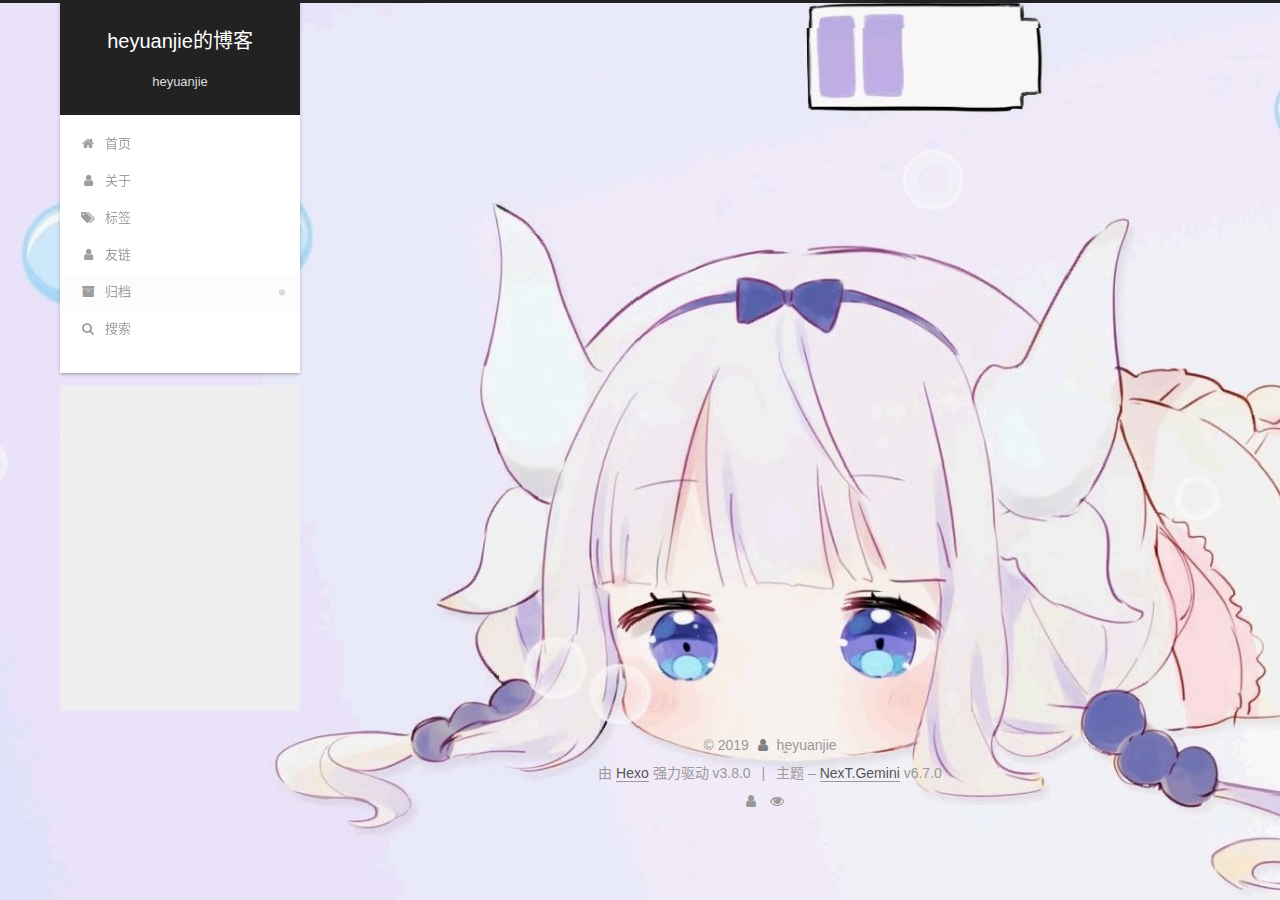
==== commit fcf6ad0e: "Site updated: 2019-04-04 07:34:15" ====
--- a/archives/index.html
+++ b/archives/index.html
@@ -388,7 +388,7 @@
         
           
         
-        嗯..! 目前共计 1 篇日志。 继续努力。
+        嗯..! 目前共计 2 篇日志。 继续努力。
       </span>
       
 
@@ -403,6 +403,41 @@
           <div class="collection-title">
             <h1 class="archive-year" id="archive-year-2019">2019</h1>
           </div>
+        
+        
+
+        
+
+  <article class="post post-type-normal" itemscope itemtype="http://schema.org/Article">
+    <header class="post-header">
+
+      <h2 class="post-title">
+        
+          <a class="post-title-link" href="/2019/04/04/题解 CF718C 【Sasha and Array】/" itemprop="url">
+            
+              <span itemprop="name">题解 CF718C 【Sasha and Array】</span>
+            
+          </a>
+        
+      </h2>
+
+      <div class="post-meta">
+        <time class="post-time" itemprop="dateCreated" datetime="2019-04-04T07:31:30+08:00" content="2019-04-04">
+          04-04
+        </time>
+      </div>
+
+    </header>
+  </article>
+
+
+
+      
+
+        
+        
+        
+
         
         
 
@@ -484,7 +519,7 @@
                 
                   <a href="/archives/">
                 
-                    <span class="site-state-item-count">1</span>
+                    <span class="site-state-item-count">2</span>
                     <span class="site-state-item-name">日志</span>
                   </a>
                 </div>
--- a/css/main.css
+++ b/css/main.css
@@ -1878,7 +1878,7 @@
   width: 4px;
   height: 4px;
   border-radius: 50%;
-  background: #94ff22;
+  background: #2a44ff;
 }
 .links-of-blogroll {
   font-size: 13px;
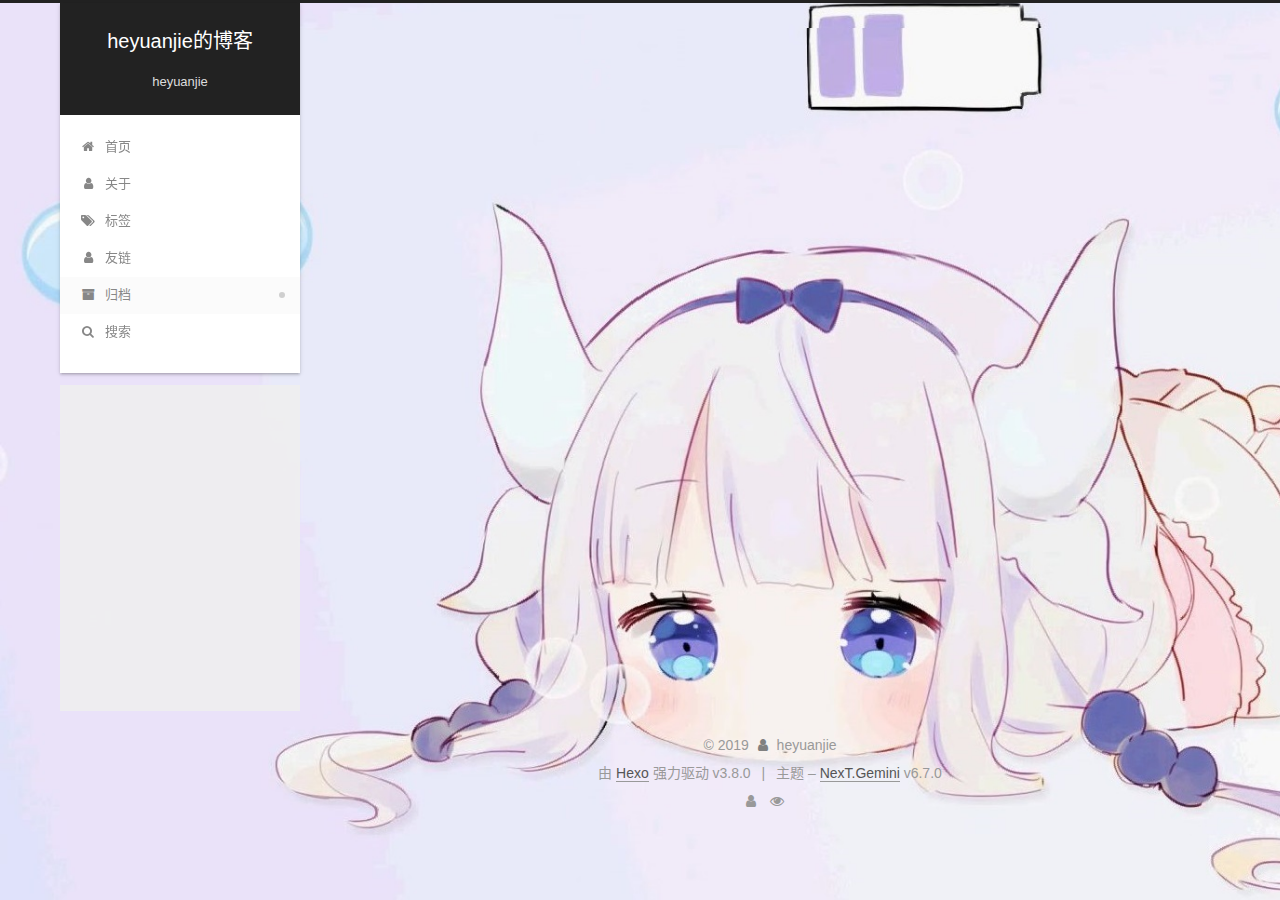
==== commit 45ffbc7a: "Site updated: 2019-04-07 07:43:18" ====
--- a/archives/index.html
+++ b/archives/index.html
@@ -388,7 +388,7 @@
         
           
         
-        嗯..! 目前共计 2 篇日志。 继续努力。
+        嗯..! 目前共计 3 篇日志。 继续努力。
       </span>
       
 
@@ -403,6 +403,41 @@
           <div class="collection-title">
             <h1 class="archive-year" id="archive-year-2019">2019</h1>
           </div>
+        
+        
+
+        
+
+  <article class="post post-type-normal" itemscope itemtype="http://schema.org/Article">
+    <header class="post-header">
+
+      <h2 class="post-title">
+        
+          <a class="post-title-link" href="/2019/04/07/51nod有限背包计数问题/" itemprop="url">
+            
+              <span itemprop="name">题解 CF718C 【Sasha and Array】</span>
+            
+          </a>
+        
+      </h2>
+
+      <div class="post-meta">
+        <time class="post-time" itemprop="dateCreated" datetime="2019-04-07T07:41:18+08:00" content="2019-04-07">
+          04-07
+        </time>
+      </div>
+
+    </header>
+  </article>
+
+
+
+      
+
+        
+        
+        
+
         
         
 
@@ -519,7 +554,7 @@
                 
                   <a href="/archives/">
                 
-                    <span class="site-state-item-count">2</span>
+                    <span class="site-state-item-count">3</span>
                     <span class="site-state-item-name">日志</span>
                   </a>
                 </div>
--- a/css/main.css
+++ b/css/main.css
@@ -1796,6 +1796,22 @@
 .site-author-image {
   border-radius: 100%;
 }
+.site-author-image {
+  -webkit-transition: -webkit-transform 1s ease-out;
+  -moz-transition: -moz-transform 1s ease-out;
+  -ms-transition: -ms-transform 1s ease-out;
+  transition: transform 1s ease-out;
+}
+.site-author-image:hover {
+  -webkit-transform: rotateZ(360deg);
+  -moz-transform: rotateZ(360deg);
+  -ms-transform: rotate(360deg);
+  -webkit-transform: rotateZ(360deg);
+  -moz-transform: rotateZ(360deg);
+  -ms-transform: rotateZ(360deg);
+  -o-transform: rotateZ(360deg);
+  transform: rotateZ(360deg);
+}
 .site-author-name {
   margin: 0;
   text-align: center;
@@ -1878,7 +1894,7 @@
   width: 4px;
   height: 4px;
   border-radius: 50%;
-  background: #2a44ff;
+  background: #a437e5;
 }
 .links-of-blogroll {
   font-size: 13px;
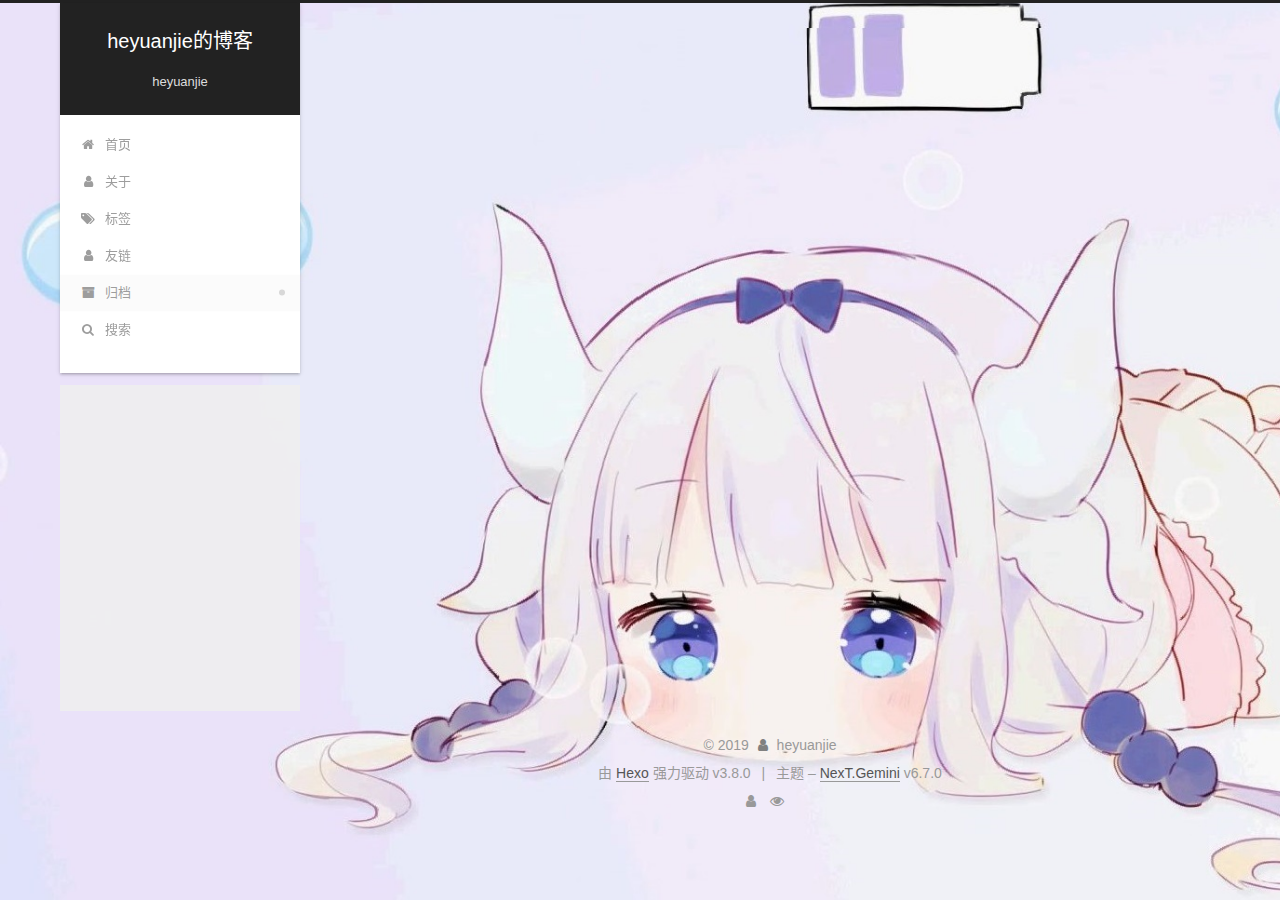
==== commit 3f233618: "Site updated: 2019-04-07 07:46:01" ====
--- a/archives/index.html
+++ b/archives/index.html
@@ -415,7 +415,7 @@
         
           <a class="post-title-link" href="/2019/04/07/51nod有限背包计数问题/" itemprop="url">
             
-              <span itemprop="name">题解 CF718C 【Sasha and Array】</span>
+              <span itemprop="name">题解 51nod有限背包计数问题</span>
             
           </a>
         
--- a/css/main.css
+++ b/css/main.css
@@ -1894,7 +1894,7 @@
   width: 4px;
   height: 4px;
   border-radius: 50%;
-  background: #a437e5;
+  background: #f7b3b0;
 }
 .links-of-blogroll {
   font-size: 13px;
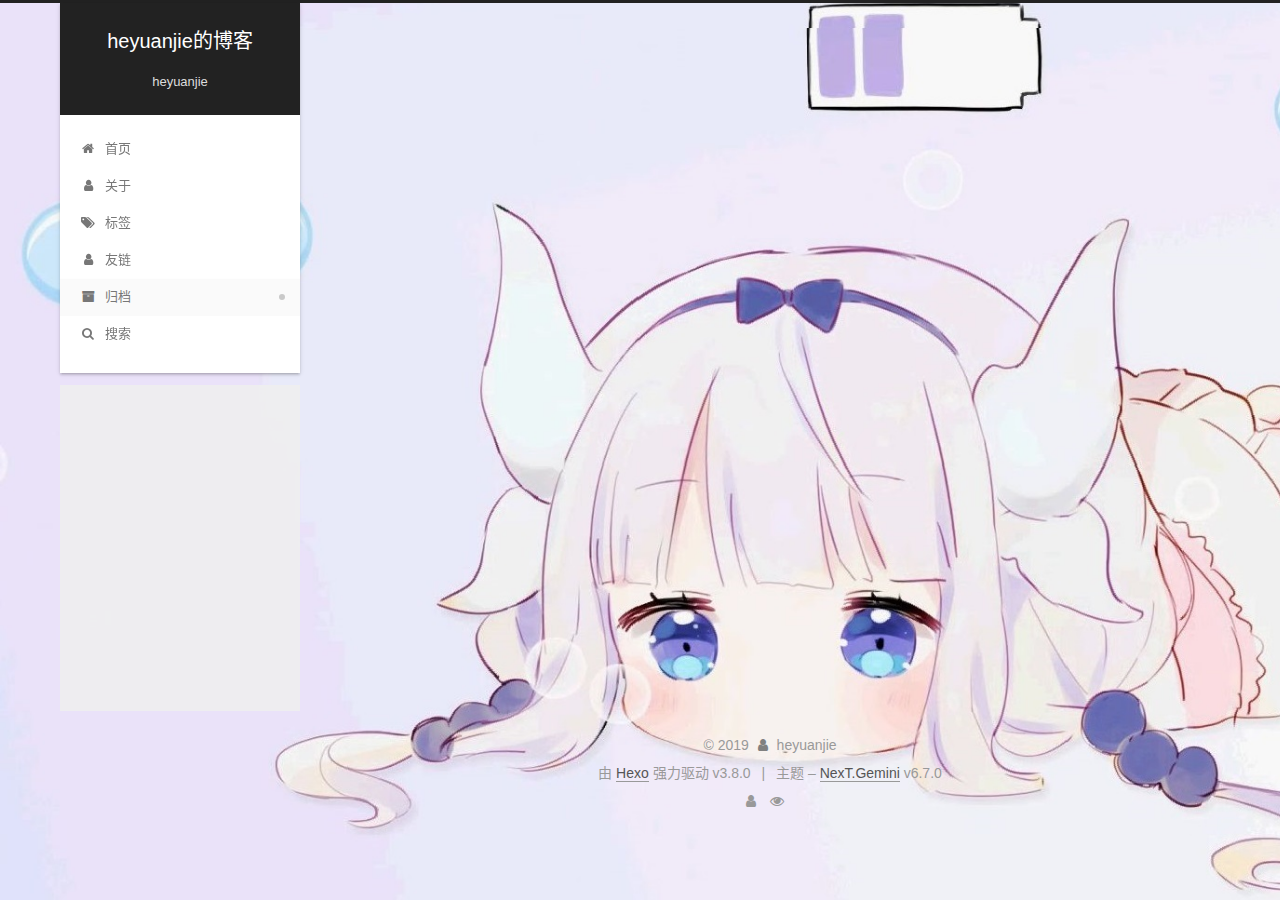
==== commit 19d5a45e: "Site updated: 2019-04-07 12:56:22" ====
--- a/archives/index.html
+++ b/archives/index.html
@@ -388,7 +388,7 @@
         
           
         
-        嗯..! 目前共计 3 篇日志。 继续努力。
+        嗯..! 目前共计 4 篇日志。 继续努力。
       </span>
       
 
@@ -403,6 +403,41 @@
           <div class="collection-title">
             <h1 class="archive-year" id="archive-year-2019">2019</h1>
           </div>
+        
+        
+
+        
+
+  <article class="post post-type-normal" itemscope itemtype="http://schema.org/Article">
+    <header class="post-header">
+
+      <h2 class="post-title">
+        
+          <a class="post-title-link" href="/2019/04/07/题解 P2444 【[POI2000]病毒】/" itemprop="url">
+            
+              <span itemprop="name">未命名</span>
+            
+          </a>
+        
+      </h2>
+
+      <div class="post-meta">
+        <time class="post-time" itemprop="dateCreated" datetime="2019-04-07T12:54:08+08:00" content="2019-04-07">
+          04-07
+        </time>
+      </div>
+
+    </header>
+  </article>
+
+
+
+      
+
+        
+        
+        
+
         
         
 
@@ -554,7 +589,7 @@
                 
                   <a href="/archives/">
                 
-                    <span class="site-state-item-count">3</span>
+                    <span class="site-state-item-count">4</span>
                     <span class="site-state-item-name">日志</span>
                   </a>
                 </div>
--- a/css/main.css
+++ b/css/main.css
@@ -1796,22 +1796,6 @@
 .site-author-image {
   border-radius: 100%;
 }
-.site-author-image {
-  -webkit-transition: -webkit-transform 1s ease-out;
-  -moz-transition: -moz-transform 1s ease-out;
-  -ms-transition: -ms-transform 1s ease-out;
-  transition: transform 1s ease-out;
-}
-.site-author-image:hover {
-  -webkit-transform: rotateZ(360deg);
-  -moz-transform: rotateZ(360deg);
-  -ms-transform: rotate(360deg);
-  -webkit-transform: rotateZ(360deg);
-  -moz-transform: rotateZ(360deg);
-  -ms-transform: rotateZ(360deg);
-  -o-transform: rotateZ(360deg);
-  transform: rotateZ(360deg);
-}
 .site-author-name {
   margin: 0;
   text-align: center;
@@ -1894,7 +1878,7 @@
   width: 4px;
   height: 4px;
   border-radius: 50%;
-  background: #f7b3b0;
+  background: #b5ffff;
 }
 .links-of-blogroll {
   font-size: 13px;
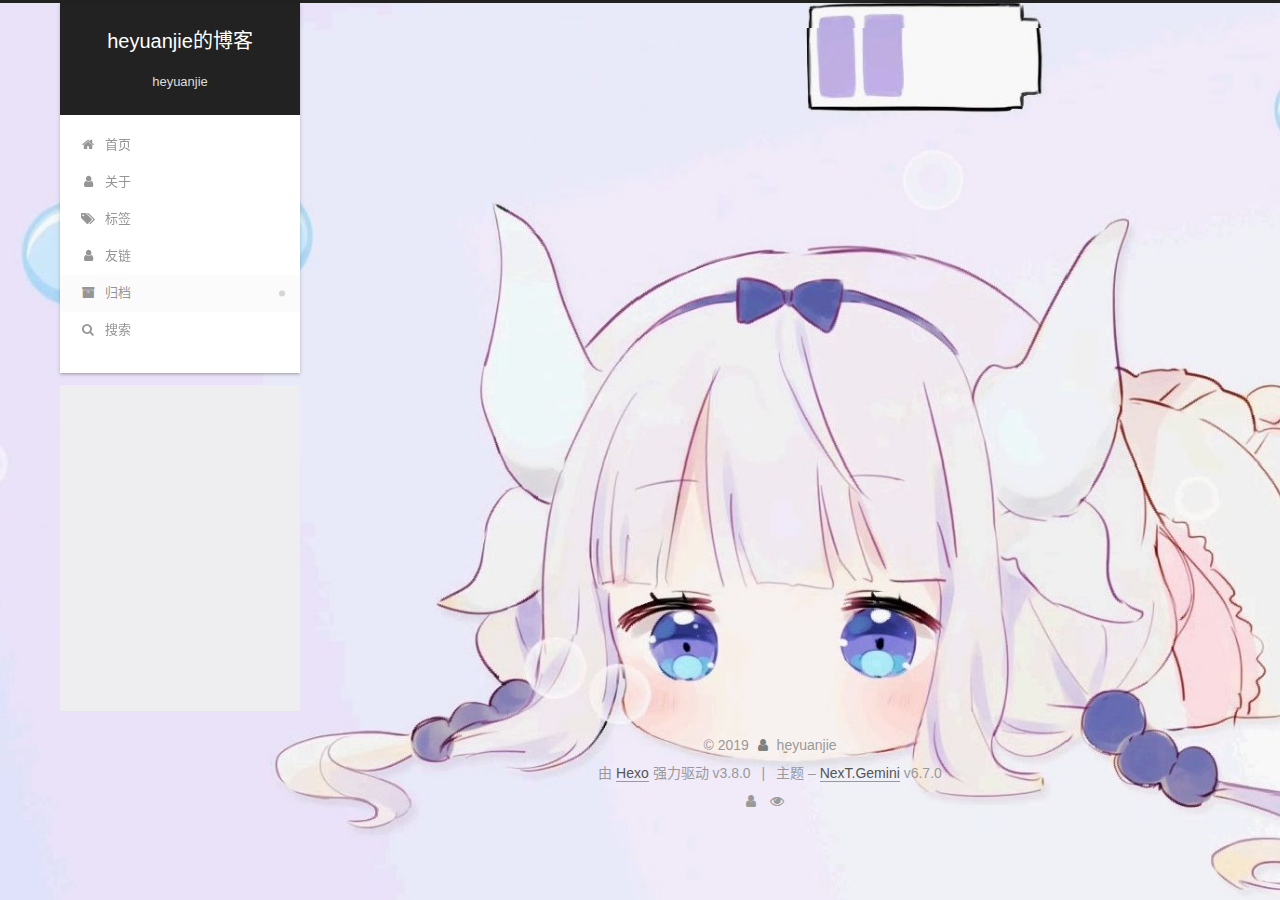
==== commit 6b103109: "Site updated: 2019-04-07 12:57:38" ====
--- a/archives/index.html
+++ b/archives/index.html
@@ -415,14 +415,14 @@
         
           <a class="post-title-link" href="/2019/04/07/题解 P2444 【[POI2000]病毒】/" itemprop="url">
             
-              <span itemprop="name">未命名</span>
+              <span itemprop="name">题解 P2444 【[POI2000]病毒】</span>
             
           </a>
         
       </h2>
 
       <div class="post-meta">
-        <time class="post-time" itemprop="dateCreated" datetime="2019-04-07T12:54:08+08:00" content="2019-04-07">
+        <time class="post-time" itemprop="dateCreated" datetime="2019-04-07T12:57:13+08:00" content="2019-04-07">
           04-07
         </time>
       </div>
--- a/css/main.css
+++ b/css/main.css
@@ -1878,7 +1878,7 @@
   width: 4px;
   height: 4px;
   border-radius: 50%;
-  background: #b5ffff;
+  background: #d4b455;
 }
 .links-of-blogroll {
   font-size: 13px;
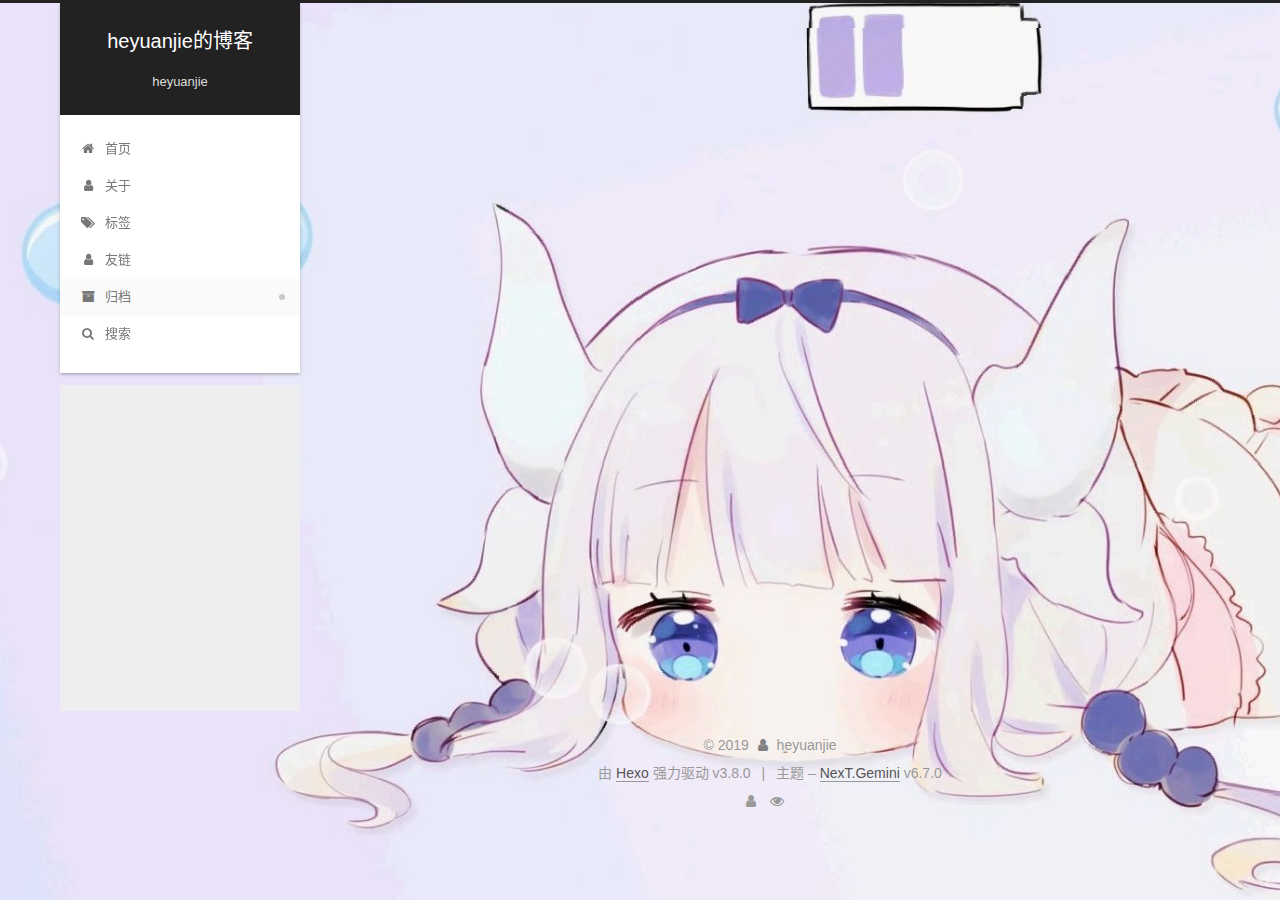
==== commit efbfb754: "Site updated: 2019-04-08 07:45:44" ====
--- a/archives/index.html
+++ b/archives/index.html
@@ -388,7 +388,7 @@
         
           
         
-        嗯..! 目前共计 4 篇日志。 继续努力。
+        嗯..! 目前共计 5 篇日志。 继续努力。
       </span>
       
 
@@ -403,6 +403,41 @@
           <div class="collection-title">
             <h1 class="archive-year" id="archive-year-2019">2019</h1>
           </div>
+        
+        
+
+        
+
+  <article class="post post-type-normal" itemscope itemtype="http://schema.org/Article">
+    <header class="post-header">
+
+      <h2 class="post-title">
+        
+          <a class="post-title-link" href="/2019/04/08/题解 CF24D 【Broken robot】/" itemprop="url">
+            
+              <span itemprop="name">题解 CF24D 【Broken robot】</span>
+            
+          </a>
+        
+      </h2>
+
+      <div class="post-meta">
+        <time class="post-time" itemprop="dateCreated" datetime="2019-04-08T07:44:50+08:00" content="2019-04-08">
+          04-08
+        </time>
+      </div>
+
+    </header>
+  </article>
+
+
+
+      
+
+        
+        
+        
+
         
         
 
@@ -589,7 +624,7 @@
                 
                   <a href="/archives/">
                 
-                    <span class="site-state-item-count">4</span>
+                    <span class="site-state-item-count">5</span>
                     <span class="site-state-item-name">日志</span>
                   </a>
                 </div>
--- a/css/main.css
+++ b/css/main.css
@@ -1878,7 +1878,7 @@
   width: 4px;
   height: 4px;
   border-radius: 50%;
-  background: #d4b455;
+  background: #e49de5;
 }
 .links-of-blogroll {
   font-size: 13px;
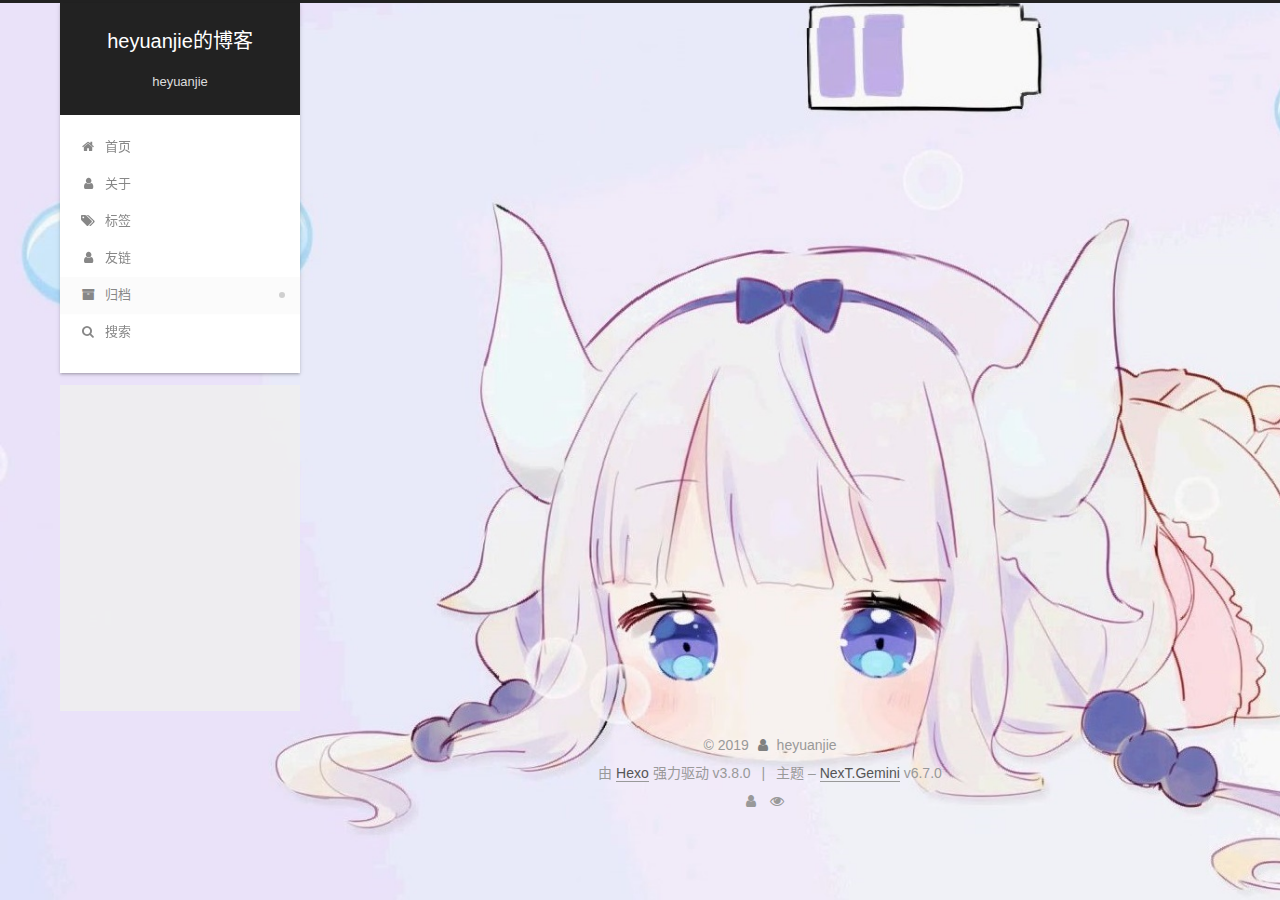
==== commit 19495e99: "Site updated: 2019-04-08 15:16:16" ====
--- a/archives/index.html
+++ b/archives/index.html
@@ -388,7 +388,7 @@
         
           
         
-        嗯..! 目前共计 5 篇日志。 继续努力。
+        嗯..! 目前共计 6 篇日志。 继续努力。
       </span>
       
 
@@ -403,6 +403,41 @@
           <div class="collection-title">
             <h1 class="archive-year" id="archive-year-2019">2019</h1>
           </div>
+        
+        
+
+        
+
+  <article class="post post-type-normal" itemscope itemtype="http://schema.org/Article">
+    <header class="post-header">
+
+      <h2 class="post-title">
+        
+          <a class="post-title-link" href="/2019/04/08/题解 AT2164 【Rabbit Exercise】/" itemprop="url">
+            
+              <span itemprop="name">题解 AT2164 【Rabbit Exercise】</span>
+            
+          </a>
+        
+      </h2>
+
+      <div class="post-meta">
+        <time class="post-time" itemprop="dateCreated" datetime="2019-04-08T15:15:42+08:00" content="2019-04-08">
+          04-08
+        </time>
+      </div>
+
+    </header>
+  </article>
+
+
+
+      
+
+        
+        
+        
+
         
         
 
@@ -624,7 +659,7 @@
                 
                   <a href="/archives/">
                 
-                    <span class="site-state-item-count">5</span>
+                    <span class="site-state-item-count">6</span>
                     <span class="site-state-item-name">日志</span>
                   </a>
                 </div>
--- a/css/main.css
+++ b/css/main.css
@@ -1878,7 +1878,7 @@
   width: 4px;
   height: 4px;
   border-radius: 50%;
-  background: #e49de5;
+  background: #ff30ff;
 }
 .links-of-blogroll {
   font-size: 13px;
